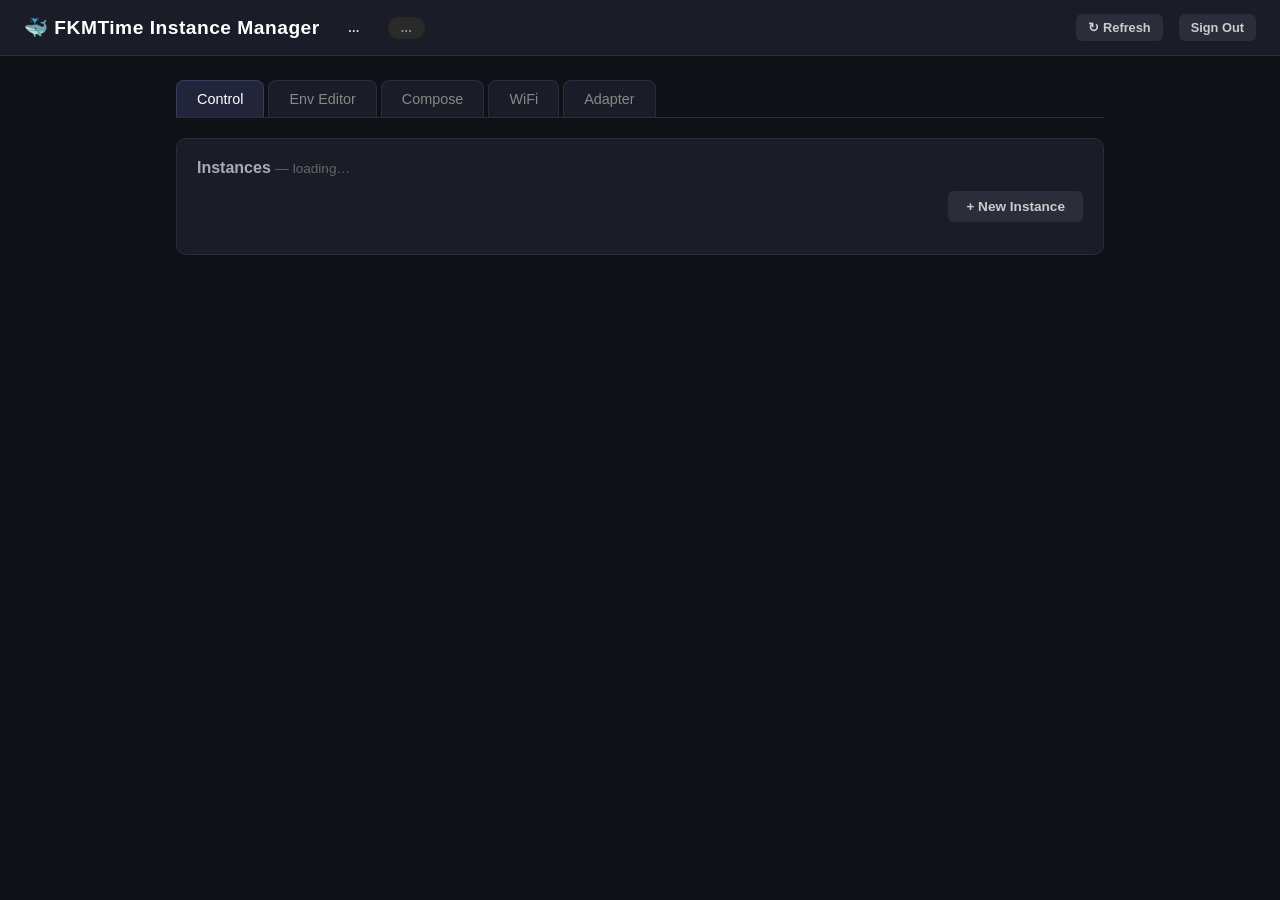
==== fim/web/templates/index.html @ 0503ce49 "chore: split fim into modules" ====
<!DOCTYPE html>
<html lang="en">
<head>
<meta charset="UTF-8">
<meta name="viewport" content="width=device-width,initial-scale=1">
<title>FKMTime Instance Manager</title>
<style>
  *{box-sizing:border-box;margin:0;padding:0}
  body{font-family:'Segoe UI',sans-serif;background:#0f1117;color:#e0e0e0;min-height:100vh}
  header{background:#1a1d27;border-bottom:1px solid #2a2d3a;padding:14px 24px;display:flex;align-items:center;gap:16px;flex-wrap:wrap}
  header h1{font-size:1.2rem;font-weight:600;letter-spacing:.5px;color:#fff}
  .badge{padding:4px 12px;border-radius:20px;font-size:.75rem;font-weight:700;letter-spacing:.5px;transition:all .3s ease}
  .badge-fkmtest{background:#1a3a5c;color:#60aaff}
  .badge-prod{background:#3a1a1a;color:#ff6060}
  .badge-ok{background:#1a3a1a;color:#60ff90}
  .badge-down{background:#2a2a2a;color:#999}
  main{max-width:960px;margin:0 auto;padding:24px 16px}
  .tabs{display:flex;gap:4px;margin-bottom:20px;border-bottom:1px solid #2a2d3a}
  .tab{padding:10px 20px;cursor:pointer;border-radius:8px 8px 0 0;font-size:.9rem;background:#1a1d27;color:#888;border:1px solid #2a2d3a;border-bottom:none;transition:all .2s}
  .tab.active{background:#22253a;color:#fff;border-color:#3a3d5a}
  .tab:hover:not(.active):not(.tab-disabled){color:#ccc}
  .tab.tab-disabled{color:#555;cursor:not-allowed;opacity:.5}
  .panel{display:none;animation:fadeIn .25s ease}.panel.active{display:block}
  @keyframes fadeIn{from{opacity:0;transform:translateY(4px)}to{opacity:1;transform:translateY(0)}}
  .card{background:#1a1d27;border:1px solid #2a2d3a;border-radius:10px;padding:20px;margin-bottom:16px}
  .card h2{font-size:1rem;font-weight:600;margin-bottom:14px;color:#aab}
  .row{display:flex;gap:10px;flex-wrap:wrap;align-items:center;margin-bottom:10px}
  button{padding:8px 18px;border:none;border-radius:6px;cursor:pointer;font-size:.85rem;font-weight:600;transition:all .2s}
  .btn-primary{background:#2a5caa;color:#fff}.btn-primary:hover{background:#3a6cba}
  .btn-danger{background:#aa2a2a;color:#fff}.btn-danger:hover{background:#ba3a3a}
  .btn-success{background:#2a7a2a;color:#fff}.btn-success:hover{background:#3a8a3a}
  .btn-warn{background:#8a6a00;color:#fff}.btn-warn:hover{background:#aa8000}
  .btn-neutral{background:#2a2d3a;color:#ccc}.btn-neutral:hover{background:#3a3d4a}
  button:disabled{opacity:.4;cursor:not-allowed}
  button .spinner{display:inline-block;width:12px;height:12px;border:2px solid transparent;border-top-color:currentColor;border-radius:50%;animation:spin .6s linear infinite;margin-right:6px;vertical-align:middle}
  @keyframes spin{to{transform:rotate(360deg)}}
  textarea{width:100%;background:#0f1117;color:#d0e0d0;border:1px solid #2a2d3a;border-radius:6px;padding:10px;font-family:'Courier New',monospace;font-size:.82rem;resize:vertical;line-height:1.5}
  .status-box{background:#0f1117;border:1px solid #2a2d3a;border-radius:6px;padding:12px;font-family:'Courier New',monospace;font-size:.8rem;white-space:pre-wrap;max-height:180px;overflow-y:auto;color:#90c090;transition:color .3s ease}
  .status-box.err{color:#c09090}
  input[type=text],input[type=password],select{background:#0f1117;color:#e0e0e0;border:1px solid #2a2d3a;border-radius:6px;padding:8px 10px;font-size:.85rem;width:100%}
  label{font-size:.85rem;color:#888;margin-bottom:4px;display:block}
  .field{margin-bottom:12px}
  .split{display:grid;grid-template-columns:1fr 1fr;gap:16px}
  @media(max-width:600px){.split{grid-template-columns:1fr}}
  .instance-list{display:flex;flex-direction:column;gap:6px}
  .instance-row{display:flex;align-items:center;gap:12px;padding:10px 14px;background:#1a1d27;border:1px solid #2a2d3a;border-radius:8px;border-left:4px solid #333;transition:border-color .3s ease}
  .instance-row.animate-in{animation:rowIn .3s ease both}
  @keyframes rowIn{from{opacity:0;transform:translateX(-6px)}to{opacity:1;transform:translateX(0)}}
  .instance-row.selected{border-left-color:#60aaff}
  .instance-row.selected.prod{border-left-color:#ff6060}
  .instance-row .inst-name{font-weight:600;font-size:.9rem;min-width:80px}
  .instance-row .inst-actions{display:flex;gap:6px;margin-left:auto;flex-wrap:wrap}
  .instance-row .inst-actions button{padding:6px 12px;font-size:.78rem;white-space:nowrap}
  .section-title{font-size:.75rem;font-weight:700;text-transform:uppercase;letter-spacing:1px;color:#555;margin-bottom:10px}
  .progress-modal-overlay{display:none;position:fixed;inset:0;background:#000b;z-index:150;align-items:center;justify-content:center;opacity:0;transition:opacity .2s ease}
  .progress-modal-overlay.show{display:flex;opacity:1}
  .progress-modal{background:#1a1d27;border:1px solid #2a2d3a;border-radius:12px;padding:28px;max-width:480px;width:90%;box-shadow:0 8px 40px #0009;transform:scale(.95);transition:transform .2s ease}
  .progress-modal-overlay.show .progress-modal{transform:scale(1)}
  .progress-modal h3{font-size:1rem;font-weight:600;color:#fff;margin-bottom:16px}
  .progress-stages{display:flex;flex-direction:column;gap:8px;margin-bottom:10px}
  .stage-row{display:flex;align-items:center;gap:10px;font-size:.85rem}
  .stage-icon{width:22px;height:22px;border-radius:50%;display:flex;align-items:center;justify-content:center;font-size:.75rem;flex-shrink:0;transition:all .3s;font-weight:700}
  .stage-icon.pending{background:#2a2d3a;color:#555}
  .stage-icon.running{background:#1a3a5c;color:#60aaff;animation:pulse 1s ease-in-out infinite}
  .stage-icon.done{background:#1a3a1a;color:#60ff90}
  .stage-icon.error{background:#3a1a1a;color:#ff6060}
  .stage-label{color:#ccc}
  .stage-label.running{color:#60aaff;font-weight:600}
  .stage-label.done{color:#777}
  .stage-label.error{color:#ff6060;font-weight:600}
  .progress-track{height:5px;background:#2a2d3a;border-radius:3px;overflow:hidden;margin-bottom:12px}
  .progress-fill{height:100%;background:linear-gradient(90deg,#2a5caa,#60aaff);border-radius:3px;transition:width .5s ease;width:0%}
  @keyframes pulse{0%,100%{box-shadow:0 0 0 0 #2a5caa88}50%{box-shadow:0 0 0 6px #2a5caa00}}
  .output-panel{position:fixed;bottom:0;left:0;right:0;z-index:50;background:#131620;border-top:1px solid #2a2d3a;transition:transform .3s ease;transform:translateY(100%)}
  .output-panel.show{transform:translateY(0)}
  .output-panel-header{display:flex;align-items:center;padding:8px 16px;cursor:pointer;gap:10px;user-select:none}
  .output-panel-header span{font-size:.8rem;font-weight:600;color:#888}
  .output-panel-header .chevron{transition:transform .2s;color:#666}
  .output-panel-header .chevron.up{transform:rotate(180deg)}
  .output-panel-body{max-height:220px;overflow-y:auto;padding:0 16px 12px;font-family:'Courier New',monospace;font-size:.78rem;white-space:pre;color:#b0c0a0;transition:max-height .3s ease}
  .output-panel-body.collapsed{max-height:0;padding-bottom:0;overflow:hidden}
  .modal-overlay{display:none;position:fixed;inset:0;background:#000b;z-index:100;align-items:center;justify-content:center;opacity:0;transition:opacity .2s ease}
  .modal-overlay.show{display:flex;opacity:1}
  .modal{background:#1a1d27;border:1px solid #3a2020;border-radius:12px;padding:28px;max-width:420px;width:90%;box-shadow:0 8px 40px #0009;transform:scale(.95);transition:transform .2s ease}
  .modal-overlay.show .modal{transform:scale(1)}
  .modal h3{font-size:1rem;color:#ff9090;margin-bottom:10px}
  .modal p{font-size:.85rem;color:#aaa;margin-bottom:18px;line-height:1.6}
  .modal .row{margin-bottom:0}
  .modal-input-wrap{margin-bottom:16px}
  .modal-input-wrap input,.modal-input-wrap select{border-color:#3a2020;width:100%;background:#0f1117;color:#e0e0e0;border:1px solid #2a2d3a;border-radius:6px;padding:9px 11px}
  .redirect-banner{display:none;position:fixed;top:0;left:0;right:0;z-index:200;
    background:#2a5caa;color:#fff;text-align:center;padding:12px;font-size:.9rem;font-weight:600}
  .toast-container{position:fixed;top:16px;right:16px;z-index:300;display:flex;flex-direction:column;gap:8px;pointer-events:none}
  .toast{pointer-events:auto;padding:10px 18px;border-radius:8px;font-size:.85rem;font-weight:600;color:#fff;box-shadow:0 4px 20px #0006;animation:toastIn .3s ease forwards,toastOut .3s ease forwards;animation-delay:0s,3s;opacity:0}
  .toast-success{background:#1a5a2a}
  .toast-error{background:#7a2020}
  .toast-info{background:#1a3a6a}
  @keyframes toastIn{from{opacity:0;transform:translateX(20px)}to{opacity:1;transform:translateX(0)}}
  @keyframes toastOut{from{opacity:1;transform:translateX(0)}to{opacity:0;transform:translateX(20px)}}
  .logs-modal-overlay{display:none;position:fixed;inset:0;background:#000d;z-index:200;flex-direction:column;opacity:0;transition:opacity .2s ease}
  .logs-modal-overlay.show{display:flex;opacity:1}
  .logs-modal-header{display:flex;align-items:center;padding:14px 20px;background:#1a1d27;border-bottom:1px solid #2a2d3a;gap:12px}
  .logs-modal-header h3{font-size:1rem;font-weight:600;color:#fff;flex:1;margin:0}
  .logs-modal-body{flex:1;overflow-y:auto;padding:12px 16px;font-family:'Courier New',monospace;font-size:.78rem;white-space:pre-wrap;word-break:break-word;color:#b0c0a0;background:#0a0c10;line-height:1.6}
</style>
</head>
<body>
<div class="redirect-banner" id="redirect-banner">
  Redirecting to port 8181…
</div>
<div class="toast-container" id="toast-container"></div>
<header>
  <h1>🐳 FKMTime Instance Manager</h1>
  <span id="hdr-selected" class="badge">…</span>
  <span id="hdr-status" class="badge badge-down">…</span>
  <span style="flex:1"></span>
  <button class="btn-neutral" style="padding:6px 12px;font-size:.8rem" onclick="refreshAll()">↻ Refresh</button>
  <button class="btn-neutral" style="padding:6px 12px;font-size:.8rem" onclick="logout()">Sign Out</button>
</header>

<!-- Volumes modal (selected only) -->
<div id="modal-overlay" class="modal-overlay">
  <div class="modal">
    <h3>⚠ Delete All Volume Data?</h3>
    <p>This will run <code>docker compose down --volumes</code> on the selected instance, permanently destroying all container volumes.<br><br>Type <strong style="color:#ff9090">DELETE</strong> to confirm.</p>
    <div class="modal-input-wrap">
      <input type="text" id="modal-confirm-input" placeholder="Type DELETE here…" oninput="checkModalInput()">
    </div>
    <div class="row">
      <button class="btn-danger" id="modal-ok-btn" onclick="confirmDownVolumes()" disabled>Delete Everything</button>
      <button class="btn-neutral" onclick="closeModal()">Cancel</button>
    </div>
  </div>
</div>

<!-- Create modal -->
<div id="create-modal-overlay" class="modal-overlay">
  <div class="modal">
    <h3>➕ Create New Instance</h3>
    <div class="modal-input-wrap">
      <label>Template</label>
      <select id="create-template">
      </select>
    </div>
    <div class="modal-input-wrap">
      <label>Instance Name</label>
      <input type="text" id="create-name" placeholder="e.g. dev-v2, staging" oninput="checkCreateReady()">
    </div>
    <div class="row">
      <button class="btn-success" id="create-ok-btn" onclick="confirmCreate()" disabled>Create Instance</button>
      <button class="btn-neutral" onclick="closeCreateModal()">Cancel</button>
    </div>
  </div>
</div>

<!-- Delete modal -->
<div id="delete-modal-overlay" class="modal-overlay">
  <div class="modal">
    <h3>🗑 Delete Instance <span id="delete-instance-name" style="color:#ff6060"></span></h3>
    <p>This will run <code>docker compose down --volumes</code> and then permanently remove the entire instance folder.<br><br>Type <strong style="color:#ff9090">DELETE</strong> to confirm.</p>
    <div class="modal-input-wrap">
      <input type="text" id="delete-confirm-input" placeholder="Type DELETE here…" oninput="checkDeleteInput()">
    </div>
    <div class="row">
      <button class="btn-danger" id="delete-ok-btn" onclick="confirmDeleteInstance()" disabled>Delete Instance</button>
      <button class="btn-neutral" onclick="closeDeleteModal()">Cancel</button>
    </div>
  </div>
</div>

<!-- Pull modal -->
<div id="pull-modal-overlay" class="modal-overlay">
  <div class="modal">
    <h3 style="color:#60aaff">⬇ Pull Images</h3>
    <p>Do you want to start containers (<code>docker compose up -d</code>) after pulling?</p>
    <div class="row">
      <button class="btn-success" onclick="confirmPull(true)">Pull &amp; Start</button>
      <button class="btn-neutral" onclick="confirmPull(false)">Pull Only</button>
      <button class="btn-neutral" onclick="closePullModal()">Cancel</button>
    </div>
  </div>
</div>

<!-- Compose save confirm modal -->
<div id="compose-save-modal-overlay" class="modal-overlay">
  <div class="modal">
    <h3 style="color:#ffaa60">📝 Save docker-compose.yml?</h3>
    <p>This will overwrite the current <code>docker-compose.yml</code>.<br><br>If the instance is running, it will be stopped and restarted to apply the changes.</p>
    <div class="row">
      <button class="btn-success" onclick="confirmComposeSave()">Save &amp; Apply</button>
      <button class="btn-neutral" onclick="closeComposeSaveModal()">Cancel</button>
    </div>
  </div>
</div>

<!-- Backup confirm modal -->
<div id="backup-modal-overlay" class="modal-overlay">
  <div class="modal">
    <h3 style="color:#60aaff">📦 Backup Instance <span id="backup-instance-name" style="color:#60aaff"></span></h3>
    <p>This will create a <code>.tar.gz</code> archive of the entire instance directory and download it.<br><br>If the instance is running, it will be <strong>stopped</strong> during the backup and then <strong>restarted</strong> automatically.</p>
    <div class="row">
      <button class="btn-primary" onclick="confirmBackup()">Backup &amp; Download</button>
      <button class="btn-neutral" onclick="closeBackupModal()">Cancel</button>
    </div>
  </div>
</div>

<!-- Progress modal overlay -->
<div id="progress-modal-overlay" class="progress-modal-overlay">
  <div class="progress-modal">
    <h3 id="progress-modal-title">⏳ Action in progress…</h3>
    <div class="progress-track"><div class="progress-fill" id="progress-fill"></div></div>
    <div class="progress-stages" id="progress-stages"></div>
  </div>
</div>

<!-- Logs modal (full-screen) -->
<div id="logs-modal-overlay" class="logs-modal-overlay">
  <div class="logs-modal-header">
    <h3>📋 Logs — <span id="logs-instance-name">…</span></h3>
    <button class="btn-neutral" style="padding:6px 14px;font-size:.82rem" onclick="closeLogsModal()">✕ Close</button>
  </div>
  <div class="logs-modal-body" id="logs-body"></div>
</div>

<main>
  <div class="tabs">
    <div class="tab active" onclick="switchTab('control')">Control</div>
    <div class="tab" onclick="switchTab('env')">Env Editor</div>
    <div class="tab" onclick="switchTab('compose')">Compose</div>
    <div class="tab" id="tab-wifi-btn" onclick="switchTab('wifi')">WiFi</div>
    <div class="tab" id="tab-adapter-btn" onclick="switchTab('adapter')">Adapter</div>
  </div>
  <div class="panel active" id="tab-control">
    <div class="card">
      <h2>Instances <span id="action-selected" style="color:#666;font-weight:400;font-size:.85rem">— loading…</span></h2>
      <div class="row" style="justify-content:flex-end;margin-bottom:12px">
        <button class="btn-neutral" onclick="showCreateModal()">+ New Instance</button>
      </div>
      <div id="instances-container" class="instance-list"></div>
    </div>
  </div>
  <div class="panel" id="tab-env">
    <div class="card">
      <h2>Env Editor — <span id="env-instance-label" style="color:#888">…</span></h2>
      <div class="section-title">Template (.env.template)</div>
      <textarea id="env-template" rows="12" readonly style="opacity:.7;margin-bottom:14px"></textarea>
      <div class="section-title">Current .env</div>
      <textarea id="env-content" rows="14" placeholder="# .env is empty or missing"></textarea>
      <div class="row" style="margin-top:10px">
        <button class="btn-success" onclick="saveEnv()">💾 Save .env</button>
        <button class="btn-neutral" onclick="loadEnv()">↻ Reload</button>
        <span id="env-save-msg" style="font-size:.82rem"></span>
      </div>
    </div>
  </div>
  <div class="panel" id="tab-compose">
    <div class="card">
      <h2>Compose Editor — <span id="compose-instance-label" style="color:#888">…</span></h2>
      <div class="section-title">docker-compose.yml</div>
      <textarea id="compose-content" rows="20" placeholder="# docker-compose.yml is empty or missing"></textarea>
      <div class="row" style="margin-top:10px">
        <button class="btn-success" onclick="showComposeSaveModal()">💾 Save docker-compose.yml</button>
        <button class="btn-neutral" onclick="loadCompose()">↻ Reload</button>
        <span id="compose-save-msg" style="font-size:.82rem"></span>
      </div>
    </div>
  </div>
  <div class="panel" id="tab-wifi">
    <div class="card">
      <h2>WiFi Configuration</h2>
      <div class="section-title">Current IP Addresses</div>
      <div style="display:flex;gap:24px;flex-wrap:wrap;margin-bottom:18px;font-size:.88rem">
        <div><strong>LAN:</strong> <span id="ip-lan" style="color:#888">—</span></div>
        <div><strong>WAN:</strong> <span id="ip-wan" style="color:#888">—</span></div>
        <div><strong>WAN WiFi:</strong> <span id="ip-wan-wifi" style="color:#888">—</span></div>
      </div>
      <p style="font-size:.82rem;color:#666;margin-bottom:16px">Changes apply via <code>uci</code> and will restart the current compose (if running).</p>
      <div class="split">
        <div>
          <div class="section-title">Hotspot (AP) — radio1 / radio2</div>
          <div class="field"><label>SSID</label><input type="text" id="hs-ssid" placeholder="loading…"></div>
          <div class="field"><label>Password</label><input type="text" id="hs-psk" placeholder="loading…"></div>
        </div>
        <div>
          <div class="section-title">Uplink WiFi (STA) — radio0</div>
          <div class="field"><label>SSID</label><input type="text" id="sta-ssid" placeholder="loading…"></div>
          <div class="field"><label>Password</label><input type="text" id="sta-psk" placeholder="loading…"></div>
        </div>
      </div>
      <div class="row" style="margin-top:6px">
        <button class="btn-primary" onclick="applyWifi()">Apply WiFi Settings</button>
        <button class="btn-neutral" onclick="loadWifi()">↻ Reload Current</button>
        <span id="wifi-msg" style="font-size:.82rem"></span>
      </div>
    </div>
  </div>
  <div class="panel" id="tab-adapter">
    <div class="card">
      <h2>mdns-docker-adapter</h2>
      <p style="font-size:.82rem;color:#666;margin-bottom:16px">
        Provides Bluetooth and mDNS support for Docker containers on Apple Silicon.<br>
        The binary is downloaded automatically and restarted if it crashes.
        <a href="https://github.com/filipton/docker-adapter/releases/latest" target="_blank" style="color:#60aaff">GitHub ↗</a>
      </p>
      <div style="display:flex;align-items:center;gap:12px;margin-bottom:18px">
        <span id="adapter-status-badge" class="badge badge-down">DISABLED</span>
        <span id="adapter-pid" style="font-size:.78rem;color:#555"></span>
      </div>
      <div class="row">
        <button id="adapter-toggle-btn" class="btn-success" onclick="toggleAdapter()">Enable</button>
      </div>
      <div id="adapter-download-row" style="display:none;margin-top:14px;font-size:.82rem;color:#60aaff">
        ⬇ Downloading adapter binary…
      </div>
      <div id="adapter-error-row" style="display:none;margin-top:10px;font-size:.82rem;color:#ff7070"></div>
      <div id="adapter-log-wrap" style="margin-top:18px;display:none">
        <div class="section-title">Output</div>
        <div id="adapter-log" class="status-box" style="max-height:280px;min-height:60px"></div>
      </div>
    </div>
  </div>
</main>

<!-- Collapsible output panel -->
<div id="output-panel" class="output-panel">
  <div class="output-panel-header" onclick="toggleOutputPanel()">
    <span>📋 Command Output</span>
    <span class="chevron" id="output-chevron">▲</span>
    <span style="flex:1"></span>
    <button class="btn-neutral" style="padding:3px 10px;font-size:.72rem" onclick="event.stopPropagation();clearOutput()">Clear</button>
  </div>
  <div class="output-panel-body" id="output-body"></div>
</div>

<script>
const ON_PORT80         = (location.port === '' || location.port === '80');
const IS_OPENWRT        = __IS_OPENWRT__;
const IS_APPLE_SILICON  = __IS_APPLE_SILICON__;
const LS_TAB    = 'fkm_active_tab';
const LS_LOG    = 'fkm_action_log';
const LS_STATUS = 'fkm_last_status';
let currentSelected = null;
let selectedRunning  = false;
let _busy            = false;
let _pollTimer       = null;
let _busyButtons     = new Set();
let _firstRender     = true;

let _outputCollapsed = false;
const LOG_MAX_LINES = 4000;

// Strip ANSI/OSC sequences and apply \\r / \\b so in-place progress renders as plain text.
function renderTerminalOutput(raw) {
  if (!raw) return '';
  let s = raw.replace(/\x1b\][^\x07]*(?:\x07|\x1b\\)/g, '');
  s = s.replace(/\x1b\[[0-9;?]*[ -/]*[@-~]/g, '');
  s = s.replace(/\x1b[@-_]/g, '');
  const lines = [];
  let cur = '';
  for (let i = 0; i < s.length; i++) {
    const c = s[i];
    if (c === '\r') {
      if (s[i + 1] === '\n') {
        lines.push(cur);
        cur = '';
        i++;
      } else {
        cur = '';
      }
    } else if (c === '\n') {
      lines.push(cur);
      cur = '';
    } else if (c === '\b') {
      cur = cur.slice(0, -1);
    } else if (c !== '\x07') {
      cur += c;
    }
  }
  if (cur) lines.push(cur);
  return lines.join('\n');
}

function trimLogLines(text, maxLines) {
  if (!text) return '';
  const lines = text.split('\n');
  if (lines.length <= maxLines) return text;
  return lines.slice(lines.length - maxLines).join('\n');
}

function escapeHtml(s) {
  return s.replace(/&/g, '&amp;').replace(/</g, '&lt;').replace(/>/g, '&gt;');
}

const ANSI_FG = {
  30:'#9aa0a6', 31:'#ff6b6b', 32:'#69db69', 33:'#ffd43b', 34:'#74c0fc', 35:'#da77f2', 36:'#3bc9db', 37:'#e0e0e0',
  90:'#6b7280', 91:'#ff8787', 92:'#8ce99a', 93:'#ffe066', 94:'#91a7ff', 95:'#e599f7', 96:'#66d9e8', 97:'#ffffff',
};

function xterm256(n) {
  if (n < 16) {
    return ['#000','#cd3131','#0dbc79','#e5e510','#2472c8','#bc3fbc','#11a8cd','#e5e5e5',
            '#666','#f14c4c','#23d18b','#f5f543','#3b8eea','#d670d6','#29b8db','#e5e5e5'][n] || '#b0c0a0';
  }
  if (n >= 232) {
    const g = 8 + (n - 232) * 10;
    return 'rgb(' + g + ',' + g + ',' + g + ')';
  }
  n -= 16;
  const v = [0, 95, 135, 175, 215, 255];
  return 'rgb(' + v[(n / 36) | 0] + ',' + v[((n % 36) / 6) | 0] + ',' + v[n % 6] + ')';
}

/** Convert ANSI SGR sequences to HTML spans (for docker compose logs). */
function ansiToHtml(text) {
  if (!text) return '';
  if (text.indexOf('\x1b') === -1) return escapeHtml(text);

  const out = [];
  let i = 0;
  let fg = null;
  let bold = false;
  let buf = '';

  function styleAttr() {
    const parts = [];
    if (fg) parts.push('color:' + fg);
    if (bold) parts.push('font-weight:bold');
    return parts.join(';');
  }

  function flush() {
    if (!buf) return;
    const st = styleAttr();
    if (st) out.push('<span style="' + st + '">');
    out.push(escapeHtml(buf));
    if (st) out.push('</span>');
    buf = '';
  }

  function applySgr(params) {
    flush();
    const codes = params === '' ? [0] : params.split(';').map(function(x) { return x === '' ? 0 : parseInt(x, 10); });
    for (let j = 0; j < codes.length; j++) {
      const c = codes[j];
      if (c === 0) { fg = null; bold = false; }
      else if (c === 1) bold = true;
      else if (c === 22) bold = false;
      else if (c === 39) fg = null;
      else if (c >= 30 && c <= 37) fg = ANSI_FG[c];
      else if (c >= 90 && c <= 97) fg = ANSI_FG[c];
      else if (c === 38 && codes[j + 1] === 5 && j + 2 < codes.length) {
        fg = xterm256(codes[j + 2]); j += 2;
      } else if (c === 38 && codes[j + 1] === 2 && j + 4 < codes.length) {
        fg = 'rgb(' + codes[j + 2] + ',' + codes[j + 3] + ',' + codes[j + 4] + ')'; j += 4;
      }
    }
  }

  while (i < text.length) {
    const ch = text.charCodeAt(i);
    if (ch === 27 && text[i + 1] === '[') {
      let j = i + 2;
      let params = '';
      while (j < text.length && /[0-9;]/.test(text[j])) params += text[j++];
      const cmd = text[j++];
      if (cmd === 'm') applySgr(params);
      i = j;
    } else if (ch === 27 && text[i + 1] === ']') {
      flush();
      let j = i + 2;
      while (j < text.length && text.charCodeAt(j) !== 7) {
        if (text.charCodeAt(j) === 27 && text[j + 1] === '\\') { j += 2; break; }
        j++;
      }
      if (j < text.length && text.charCodeAt(j) === 7) j++;
      i = j;
    } else if (text[i] === '\r') {
      if (text[i + 1] === '\n') { flush(); out.push('\n'); i += 2; }
      else i++;
    } else {
      buf += text[i++];
    }
  }
  flush();
  return out.join('');
}

// ── Output panel helpers ───────────────────────────────────────────────
function toggleOutputPanel() {
  _outputCollapsed = !_outputCollapsed;
  document.getElementById('output-body').classList.toggle('collapsed', _outputCollapsed);
  document.getElementById('output-chevron').classList.toggle('up', !_outputCollapsed);
}
function showOutput(raw) {
  const panel = document.getElementById('output-panel');
  const body = document.getElementById('output-body');
  // Server already emulates the terminal; re-parse only if ANSI slipped through.
  const text = (raw && raw.includes('\x1b')) ? renderTerminalOutput(raw) : (raw || '');
  body.textContent = trimLogLines(text, LOG_MAX_LINES);
  panel.classList.add('show');
  _outputCollapsed = false;
  document.getElementById('output-body').classList.remove('collapsed');
  document.getElementById('output-chevron').classList.add('up');
  body.scrollTop = body.scrollHeight;
  lsSet(LS_LOG, raw);
}
function clearOutput() {
  document.getElementById('output-panel').classList.remove('show');
  document.getElementById('output-body').textContent = '';
  lsSet(LS_LOG, '');
  _lastProgressLogLen = 0;
}

document.addEventListener('click', function(e) {
  if (_busy) return;
  if (e.target.closest('#output-panel')) return;
  if (!_outputCollapsed && document.getElementById('output-panel').classList.contains('show')) {
    _outputCollapsed = true;
    document.getElementById('output-body').classList.add('collapsed');
    document.getElementById('output-chevron').classList.remove('up');
  }
});

// ── localStorage helpers ───────────────────────────────────────────────
function lsSet(k,v){ try{ localStorage.setItem(k,JSON.stringify(v)); }catch(e){} }
function lsGet(k,d){ try{ const v=localStorage.getItem(k); return v!==null?JSON.parse(v):d; }catch(e){ return d; } }

// ── Toast notifications ────────────────────────────────────────────────
function showToast(msg, type='info') {
  const c = document.getElementById('toast-container');
  const t = document.createElement('div');
  t.className = 'toast toast-' + type;
  t.textContent = msg;
  c.appendChild(t);
  setTimeout(() => { if(t.parentNode) t.remove(); }, 3300);
}

// ── Tab switching with persistence ─────────────────────────────────────
function switchTab(name) {
  if (name === 'wifi' && !IS_OPENWRT) {
    showToast('WiFi management is only available on OpenWrt', 'error');
    return;
  }
  if (name === 'adapter' && !IS_APPLE_SILICON) {
    showToast('Adapter is only available on Apple Silicon Mac', 'error');
    return;
  }
  if (name !== 'adapter') stopAdapterPolling();
  ['control','env','compose','wifi','adapter'].forEach((n,i) => {
    document.querySelectorAll('.tab')[i].classList.toggle('active', n===name);
    const panel = document.querySelectorAll('.panel')[i];
    panel.classList.toggle('active', n===name);
  });
  lsSet(LS_TAB, name);
  if (name==='env')     loadEnv();
  if (name==='compose') loadCompose();
  if (name==='wifi')    loadWifi();
  if (name==='adapter') { loadAdapter(); startAdapterPolling(); }
}

async function api(path, body=null) {
  const opts = body
    ? {method:'POST',headers:{'Content-Type':'application/json'},body:JSON.stringify(body)}
    : {};
  const r = await fetch(path, opts);
  if (r.status === 401) { window.location.href = '/'; return null; }
  return r.json();
}

async function logout() {
  await api('/api/logout', {});
  window.location.href = '/';
}

function applyStatusData(data) {
  currentSelected = data.selected;
  selectedRunning  = data.instances[data.selected] ? data.instances[data.selected].running : false;

  const hdrSel = document.getElementById('hdr-selected');
  hdrSel.textContent = (data.selected || 'NONE').toUpperCase();
  hdrSel.className   = 'badge badge-'+(data.selected || 'fkmtest');

  const hdrSt = document.getElementById('hdr-status');
  hdrSt.textContent = selectedRunning ? 'RUNNING' : 'STOPPED';
  hdrSt.className   = 'badge '+(selectedRunning ? 'badge-ok' : 'badge-down');

  document.getElementById('action-selected').textContent = currentSelected ? `— selected: ${currentSelected}` : '— no instances';

  renderInstances(data.instances, currentSelected);
}

async function refreshAll() {
  try {
    const data = await api('/api/status');
    if (!data) return;
    lsSet(LS_STATUS, data);
    applyStatusData(data);
  } catch(e) {}
}

function renderInstances(instances, selected) {
  const container = document.getElementById('instances-container');
  let html = '';
  let idx = 0;
  const animCls = _firstRender ? ' animate-in' : '';
  for (const [name, info] of Object.entries(instances || {})) {
    const isSel = name === selected;
    let btns = '';
    if (isSel) {
      btns += info.running
        ? `<button class="btn-danger" data-action="stop-${name}" onclick="doAction('stop','${name}',this)">⏹ Stop</button>`
        : `<button class="btn-success" data-action="start-${name}" onclick="doAction('start','${name}',this)">▶ Start</button>`;
    } else {
      btns += `<button class="btn-primary" data-action="activate-${name}" onclick="startSwitchTo('${name}',this)">⇄ Activate</button>`;
    }
    btns += `<button class="btn-neutral" data-action="pull-${name}" onclick="showPullModal('${name}')">⬇ Pull</button>`;
    if (isSel) {
      btns += `<button class="btn-warn" title="Clear Data (docker compose down --volumes)" onclick="openModal()">🧹 Clear</button>`;
    }
    btns += `<button class="btn-neutral" onclick="showBackupModal('${name}')" title="Backup & Download">📦</button>`;
    if (info.running) btns += `<button class="btn-neutral" onclick="openLogsModal('${name}')" title="View Logs">📋</button>`;
    btns += `<button class="btn-danger" onclick="showDeleteModal('${name}')">🗑</button>`;

    html += `
<div class="instance-row${isSel ? ' selected' : ''}${isSel && name === 'prod' ? ' prod' : ''}${animCls}" style="${_firstRender ? 'animation-delay:'+Math.min(idx*40,200)+'ms' : ''}">
  <span class="inst-name" style="color:${name === 'prod' ? '#ff6060' : '#60aaff'}">${name}</span>
  <span class="badge ${info.running ? 'badge-ok' : 'badge-down'}">${info.running ? 'UP' : 'DOWN'}${isSel ? ' ★' : ''}</span>
  <div class="inst-actions">${btns}</div>
</div>`;
    idx++;
  }
  container.innerHTML = html;
  _firstRender = false;
}

function setBtnLoading(btn, loading) {
  if (!btn) return;
  if (loading) {
    btn.disabled = true;
    btn._origHTML = btn.innerHTML;
    btn.innerHTML = '<span class="spinner"></span>' + btn.innerText.replace(/[^\w\s]/g,'').trim();
    _busyButtons.add(btn.dataset.action);
  } else {
    btn.disabled = false;
    if (btn._origHTML) btn.innerHTML = btn._origHTML;
    _busyButtons.delete(btn.dataset.action);
  }
}

function startProgressPolling() {
  _busy = true;
  _lastProgressLogLen = 0;
  if (_pollTimer) clearInterval(_pollTimer);
  document.getElementById('progress-modal-overlay').classList.add('show');
  document.getElementById('progress-stages').innerHTML = '';
  document.getElementById('progress-fill').style.width = '0%';
  _pollTimer = setInterval(pollProgress, 600);
}

async function doAction(action, target=null, triggerBtn=null) {
  if (_busy) return;
  setBtnLoading(triggerBtn, true);
  if (action === 'start' && ON_PORT80) {
    document.getElementById('redirect-banner').style.display = 'block';
    setTimeout(() => {
      window.location.href = 'http://' + location.hostname + ':8181/';
    }, 2200);
  }
  const body = target ? {action, instance: target} : {action};
  const data = await api('/api/action', body);
  setBtnLoading(triggerBtn, false);
  if (!data || !data.ok) {
    showToast(data?.error || 'Action failed', 'error');
    return;
  }
  startProgressPolling();
}

// Switch / Activate
async function startSwitchTo(name, triggerBtn=null) {
  if (_busy) return;
  setBtnLoading(triggerBtn, true);
  if (ON_PORT80) {
    document.getElementById('redirect-banner').style.display = 'block';
    setTimeout(() => {
      window.location.href = 'http://' + location.hostname + ':8181/';
    }, 2800);
  }
  await api('/api/switch_to', {target: name});
  setBtnLoading(triggerBtn, false);
  startProgressPolling();
}

function renderProgress(data) {
  const container = document.getElementById('progress-stages');
  container.innerHTML = '';
  let doneCount = 0;
  const icons = {pending:'○', running:'◉', done:'✓', error:'✕'};
  data.stages.forEach(s => {
    if (s.status==='done') doneCount++;
    container.innerHTML += '<div class="stage-row">' +
      '<div class="stage-icon '+s.status+'">'+icons[s.status]+'</div>' +
      '<span class="stage-label '+s.status+'">'+s.label+'</span></div>';
  });
  const pct = data.stages.length ? Math.round(doneCount/data.stages.length*100) : 0;
  document.getElementById('progress-fill').style.width = pct+'%';
}

let _lastProgressLogLen = 0;

async function pollProgress() {
  let data;
  try { data = await api('/api/progress'); } catch(e) { return; }
  if (!data) return;
  renderProgress(data);
  // Live-update output panel while action is running (skip if log unchanged)
  if (data.log && data.log.length !== _lastProgressLogLen) {
    _lastProgressLogLen = data.log.length;
    showOutput(data.log);
  }
  if (data.done) {
    _lastProgressLogLen = 0;
    clearInterval(_pollTimer);
    _pollTimer = null;
    _busy = false;
    setTimeout(() => {
      document.getElementById('progress-modal-overlay').classList.remove('show');
    }, 1200);
    showToast(data.ok ? 'Action completed successfully' : 'Action failed', data.ok ? 'success' : 'error');
    await refreshAll();
  }
}

async function maybeRestoreProgress() {
  const data = await api('/api/progress');
  if (!data || data.done) return;
  _busy = true;
  document.getElementById('progress-modal-overlay').classList.add('show');
  renderProgress(data);
  _pollTimer = setInterval(pollProgress, 600);
}

// Env
async function loadEnv() {
  const data = await api('/api/env');
  if (!data) return;
  document.getElementById('env-template').value = data.template;
  document.getElementById('env-content').value  = data.content;
  document.getElementById('env-instance-label').textContent = data.selected || 'none';
  document.getElementById('env-save-msg').textContent = '';
}

async function saveEnv() {
  const content = document.getElementById('env-content').value;
  const data    = await api('/api/env/save', {content});
  if (!data) return;
  const msg     = document.getElementById('env-save-msg');
  msg.textContent = data.ok ? '✓ Saved' : ('✗ '+data.error);
  msg.style.color = data.ok ? '#60ff90' : '#ff6060';
  if (data.ok && data.restarting) {
    showToast('Saved — restarting compose to apply changes…', 'info');
    startProgressPolling();
  } else {
    showToast(data.ok ? 'Environment saved' : 'Failed to save .env', data.ok ? 'success' : 'error');
  }
}

// Compose
async function loadCompose() {
  const data = await api('/api/compose');
  if (!data) return;
  document.getElementById('compose-content').value = data.content || '';
  document.getElementById('compose-instance-label').textContent = data.selected || 'none';
  document.getElementById('compose-save-msg').textContent = '';
}

function showComposeSaveModal() {
  document.getElementById('compose-save-modal-overlay').classList.add('show');
}
function closeComposeSaveModal() {
  document.getElementById('compose-save-modal-overlay').classList.remove('show');
}

async function confirmComposeSave() {
  closeComposeSaveModal();
  const content = document.getElementById('compose-content').value;
  const data = await api('/api/compose/save', {content});
  if (!data) return;
  const msg = document.getElementById('compose-save-msg');
  msg.textContent = data.ok ? '✓ Saved' : ('✗ ' + data.error);
  msg.style.color = data.ok ? '#60ff90' : '#ff6060';
  if (data.ok && data.restarting) {
    showToast('Saved — restarting compose to apply changes…', 'info');
    startProgressPolling();
  } else {
    showToast(data.ok ? 'Compose file saved' : 'Failed to save', data.ok ? 'success' : 'error');
  }
}

// WiFi
async function loadWifi() {
  const msg = document.getElementById('wifi-msg');
  msg.textContent = 'Loading...'; msg.style.color = '#888';
  const data = await api('/api/wifi/current');
  if (!data) return;
  document.getElementById('hs-ssid').value  = data.hs_ssid  || '';
  document.getElementById('hs-psk').value   = data.hs_psk   || '';
  document.getElementById('sta-ssid').value = data.sta_ssid || '';
  document.getElementById('sta-psk').value  = data.sta_psk  || '';
  document.getElementById('ip-lan').textContent     = data.lan_ip      || '—';
  document.getElementById('ip-wan').textContent     = data.wan_ip      || '—';
  document.getElementById('ip-wan-wifi').textContent = data.wan_wifi_ip || '—';
  if (data.ok) { msg.textContent = ''; }
  else { msg.textContent = '⚠ uci unavailable'; msg.style.color='#ffaa00'; }
}

async function applyWifi() {
  if (_busy) return;
  const msg = document.getElementById('wifi-msg');
  msg.textContent = '';
  const body = {
    hs_ssid: document.getElementById('hs-ssid').value,
    hs_psk:  document.getElementById('hs-psk').value,
    sta_ssid:document.getElementById('sta-ssid').value,
    sta_psk: document.getElementById('sta-psk').value,
  };
  const data = await api('/api/wifi', body);
  if (!data || !data.ok) {
    showToast(data?.error || 'WiFi apply failed', 'error');
    msg.textContent = '✗ ' + (data?.error || 'Error');
    msg.style.color = '#ff6060';
    return;
  }
  startProgressPolling();
}

// Modals
function openModal() {
  document.getElementById('modal-confirm-input').value = '';
  document.getElementById('modal-ok-btn').disabled = true;
  document.getElementById('modal-overlay').classList.add('show');
  setTimeout(() => document.getElementById('modal-confirm-input').focus(), 50);
}
function closeModal() { document.getElementById('modal-overlay').classList.remove('show'); }
function checkModalInput() {
  document.getElementById('modal-ok-btn').disabled =
    document.getElementById('modal-confirm-input').value !== 'DELETE';
}
async function confirmDownVolumes() { closeModal(); await doAction('down_volumes'); }

let _pullTarget = null;
function showPullModal(name) {
  _pullTarget = name;
  document.getElementById('pull-modal-overlay').classList.add('show');
}
function closePullModal() { document.getElementById('pull-modal-overlay').classList.remove('show'); }
async function confirmPull(withUp) {
  closePullModal();
  await doAction(withUp ? 'pull_up' : 'pull', _pullTarget);
}

async function showCreateModal() {
  document.getElementById('create-name').value = '';
  document.getElementById('create-ok-btn').disabled = true;
  const sel = document.getElementById('create-template');
  sel.innerHTML = '<option disabled selected>Loading…</option>';
  try {
    const data = await api('/api/templates');
    sel.innerHTML = '';
    if (data && data.templates && data.templates.length) {
      data.templates.forEach(t => {
        const opt = document.createElement('option');
        opt.value = t; opt.textContent = t;
        sel.appendChild(opt);
      });
    } else {
      sel.innerHTML = '<option disabled selected>No templates found</option>';
    }
  } catch(e) {
    sel.innerHTML = '<option disabled selected>Failed to load templates</option>';
  }
  document.getElementById('create-modal-overlay').classList.add('show');
}
function closeCreateModal() { document.getElementById('create-modal-overlay').classList.remove('show'); }
function checkCreateReady() {
  document.getElementById('create-ok-btn').disabled = !document.getElementById('create-name').value.trim();
}
function confirmCreate() {
  const name = document.getElementById('create-name').value.trim();
  const templ = document.getElementById('create-template').value;
  closeCreateModal();
  createNewInstance(name, templ);
}
async function createNewInstance(name, template) {
  const data = await api('/api/instance/create', {name, template});
  if (!data) return;
  if (data.ok) {
    showToast(`Instance "${name}" created`, 'success');
    await refreshAll();
  } else {
    showToast('Create failed: ' + (data.error || 'Unknown error'), 'error');
  }
}

function showDeleteModal(name) {
  document.getElementById('delete-instance-name').textContent = name;
  document.getElementById('delete-confirm-input').value = '';
  document.getElementById('delete-ok-btn').disabled = true;
  document.getElementById('delete-modal-overlay').classList.add('show');
}
function closeDeleteModal() { document.getElementById('delete-modal-overlay').classList.remove('show'); }
function checkDeleteInput() {
  document.getElementById('delete-ok-btn').disabled =
    document.getElementById('delete-confirm-input').value !== 'DELETE';
}
function confirmDeleteInstance() {
  const name = document.getElementById('delete-instance-name').textContent;
  closeDeleteModal();
  deleteInstance(name);
}
async function deleteInstance(name) {
  if (_busy) return;
  const data = await api('/api/instance/delete', {name});
  if (!data || !data.ok) {
    showToast('Delete failed: ' + (data?.error || 'Unknown error'), 'error');
    return;
  }
  startProgressPolling();
}

let _backupTarget = null;
function showBackupModal(name) {
  _backupTarget = name;
  document.getElementById('backup-instance-name').textContent = name;
  document.getElementById('backup-modal-overlay').classList.add('show');
}
function closeBackupModal() { document.getElementById('backup-modal-overlay').classList.remove('show'); }
async function confirmBackup() {
  closeBackupModal();
  if (_busy || !_backupTarget) return;
  const name = _backupTarget;
  const data = await api('/api/instance/backup', {name});
  if (!data || !data.ok) {
    showToast('Backup failed: ' + (data?.error || 'Unknown error'), 'error');
    return;
  }
  startProgressPolling();
  // Poll for completion and trigger download
  const dlPoll = setInterval(async () => {
    let pg;
    try { pg = await api('/api/progress'); } catch(e) { return; }
    if (!pg || !pg.done) return;
    clearInterval(dlPoll);
    if (pg.ok) {
      // Trigger download via hidden link
      const a = document.createElement('a');
      a.href = '/api/instance/backup/download?name=' + encodeURIComponent(name);
      a.download = name + '.tar.gz';
      document.body.appendChild(a);
      a.click();
      a.remove();
      showToast('Backup download started', 'success');
    }
  }, 800);
}

// Logs modal — batch DOM updates to avoid freezing on bursty SSE
let _logsEventSource = null;
let _logsPending = '';
let _logsDisplayed = '';
let _logsFlushScheduled = false;

function scheduleLogsFlush() {
  if (_logsFlushScheduled) return;
  _logsFlushScheduled = true;
  requestAnimationFrame(flushLogsToDom);
}

function flushLogsToDom() {
  _logsFlushScheduled = false;
  if (!_logsPending) return;
  const body = document.getElementById('logs-body');
  const stickToBottom = body.scrollHeight - body.clientHeight - body.scrollTop <= 48;
  _logsDisplayed += _logsPending;
  _logsPending = '';
  _logsDisplayed = trimLogLines(_logsDisplayed, LOG_MAX_LINES);
  body.innerHTML = ansiToHtml(_logsDisplayed);
  if (stickToBottom) body.scrollTop = body.scrollHeight;
}

function openLogsModal(name) {
  document.getElementById('logs-instance-name').textContent = name;
  const body = document.getElementById('logs-body');
  body.innerHTML = '';
  _logsPending = '';
  _logsDisplayed = '';
  document.getElementById('logs-modal-overlay').classList.add('show');
  if (_logsEventSource) { _logsEventSource.close(); _logsEventSource = null; }
  _logsEventSource = new EventSource('/api/logs?name=' + encodeURIComponent(name));
  _logsEventSource.onmessage = function(e) {
    _logsPending += e.data + '\n';
    scheduleLogsFlush();
  };
  _logsEventSource.onerror = function() {
    flushLogsToDom();
    _logsEventSource.close();
    _logsEventSource = null;
  };
}
function closeLogsModal() {
  document.getElementById('logs-modal-overlay').classList.remove('show');
  flushLogsToDom();
  _logsPending = '';
  _logsDisplayed = '';
  if (_logsEventSource) { _logsEventSource.close(); _logsEventSource = null; }
}

// ── Adapter tab JS ─────────────────────────────────────────────────────
let _adapterPollTimer = null;

async function loadAdapter() {
  const data = await api('/api/adapter');
  if (data) applyAdapterState(data);
}

function applyAdapterState(data) {
  const badge   = document.getElementById('adapter-status-badge');
  const btn     = document.getElementById('adapter-toggle-btn');
  const dlRow   = document.getElementById('adapter-download-row');
  const errRow  = document.getElementById('adapter-error-row');
  const logWrap = document.getElementById('adapter-log-wrap');
  const logEl   = document.getElementById('adapter-log');
  const pidEl   = document.getElementById('adapter-pid');

  if (data.downloading) {
    badge.textContent = 'DOWNLOADING';
    badge.className   = 'badge badge-fkmtest';
  } else if (data.running) {
    badge.textContent = 'RUNNING';
    badge.className   = 'badge badge-ok';
  } else if (data.enabled) {
    badge.textContent = 'STARTING';
    badge.className   = 'badge badge-fkmtest';
  } else {
    badge.textContent = 'DISABLED';
    badge.className   = 'badge badge-down';
  }

  btn.textContent = data.enabled ? 'Disable' : 'Enable';
  btn.className   = data.enabled ? 'btn-danger' : 'btn-success';

  dlRow.style.display  = data.downloading ? 'block' : 'none';
  errRow.style.display = data.error       ? 'block' : 'none';
  if (data.error) errRow.textContent = '✗ ' + data.error;

  pidEl.textContent = data.pid ? `PID: ${data.pid}` : '';

  if (data.log) {
    logWrap.style.display = 'block';
    logEl.textContent = data.log;
    logEl.scrollTop   = logEl.scrollHeight;
  } else if (!data.enabled) {
    logWrap.style.display = 'none';
  }
}

async function toggleAdapter() {
  const btn = document.getElementById('adapter-toggle-btn');
  btn.disabled = true;
  const cur = await api('/api/adapter');
  if (!cur) { btn.disabled = false; return; }
  const result = await api('/api/adapter/set', {enabled: !cur.enabled});
  btn.disabled = false;
  if (!result) return;
  applyAdapterState(result);
  if (result.enabled) startAdapterPolling();
  else stopAdapterPolling();
}

function startAdapterPolling() {
  if (_adapterPollTimer) return;
  _adapterPollTimer = setInterval(async () => {
    const data = await api('/api/adapter');
    if (data) applyAdapterState(data);
  }, 2000);
}

function stopAdapterPolling() {
  if (_adapterPollTimer) { clearInterval(_adapterPollTimer); _adapterPollTimer = null; }
}

// ── Boot: restore saved state then fetch live data ─────────────────────
(async () => {
  // Disable WiFi tab when not running on OpenWrt
  if (!IS_OPENWRT) {
    document.getElementById('tab-wifi-btn').classList.add('tab-disabled');
  }
  // Disable Adapter tab when not on Apple Silicon
  if (!IS_APPLE_SILICON) {
    document.getElementById('tab-adapter-btn').classList.add('tab-disabled');
  }

  // Restore saved tab (skip wifi on non-OpenWrt, adapter on non-Apple-Silicon, default to control)
  const savedTab = lsGet(LS_TAB, 'control');
  const canRestore = savedTab !== 'control'
    && (IS_OPENWRT        || savedTab !== 'wifi')
    && (IS_APPLE_SILICON  || savedTab !== 'adapter');
  if (canRestore) switchTab(savedTab);

  // Restore cached status instantly (prevents blank screen on reload)
  const cached = lsGet(LS_STATUS, null);
  if (cached && cached.instances) {
    applyStatusData(cached);
  }

  // Restore saved output panel
  const savedLog = lsGet(LS_LOG, '');
  if (savedLog) {
    showOutput(savedLog);
  }

  await maybeRestoreProgress();
  await refreshAll();
  setInterval(refreshAll, 10000);
})();
</script>
</body>
</html>
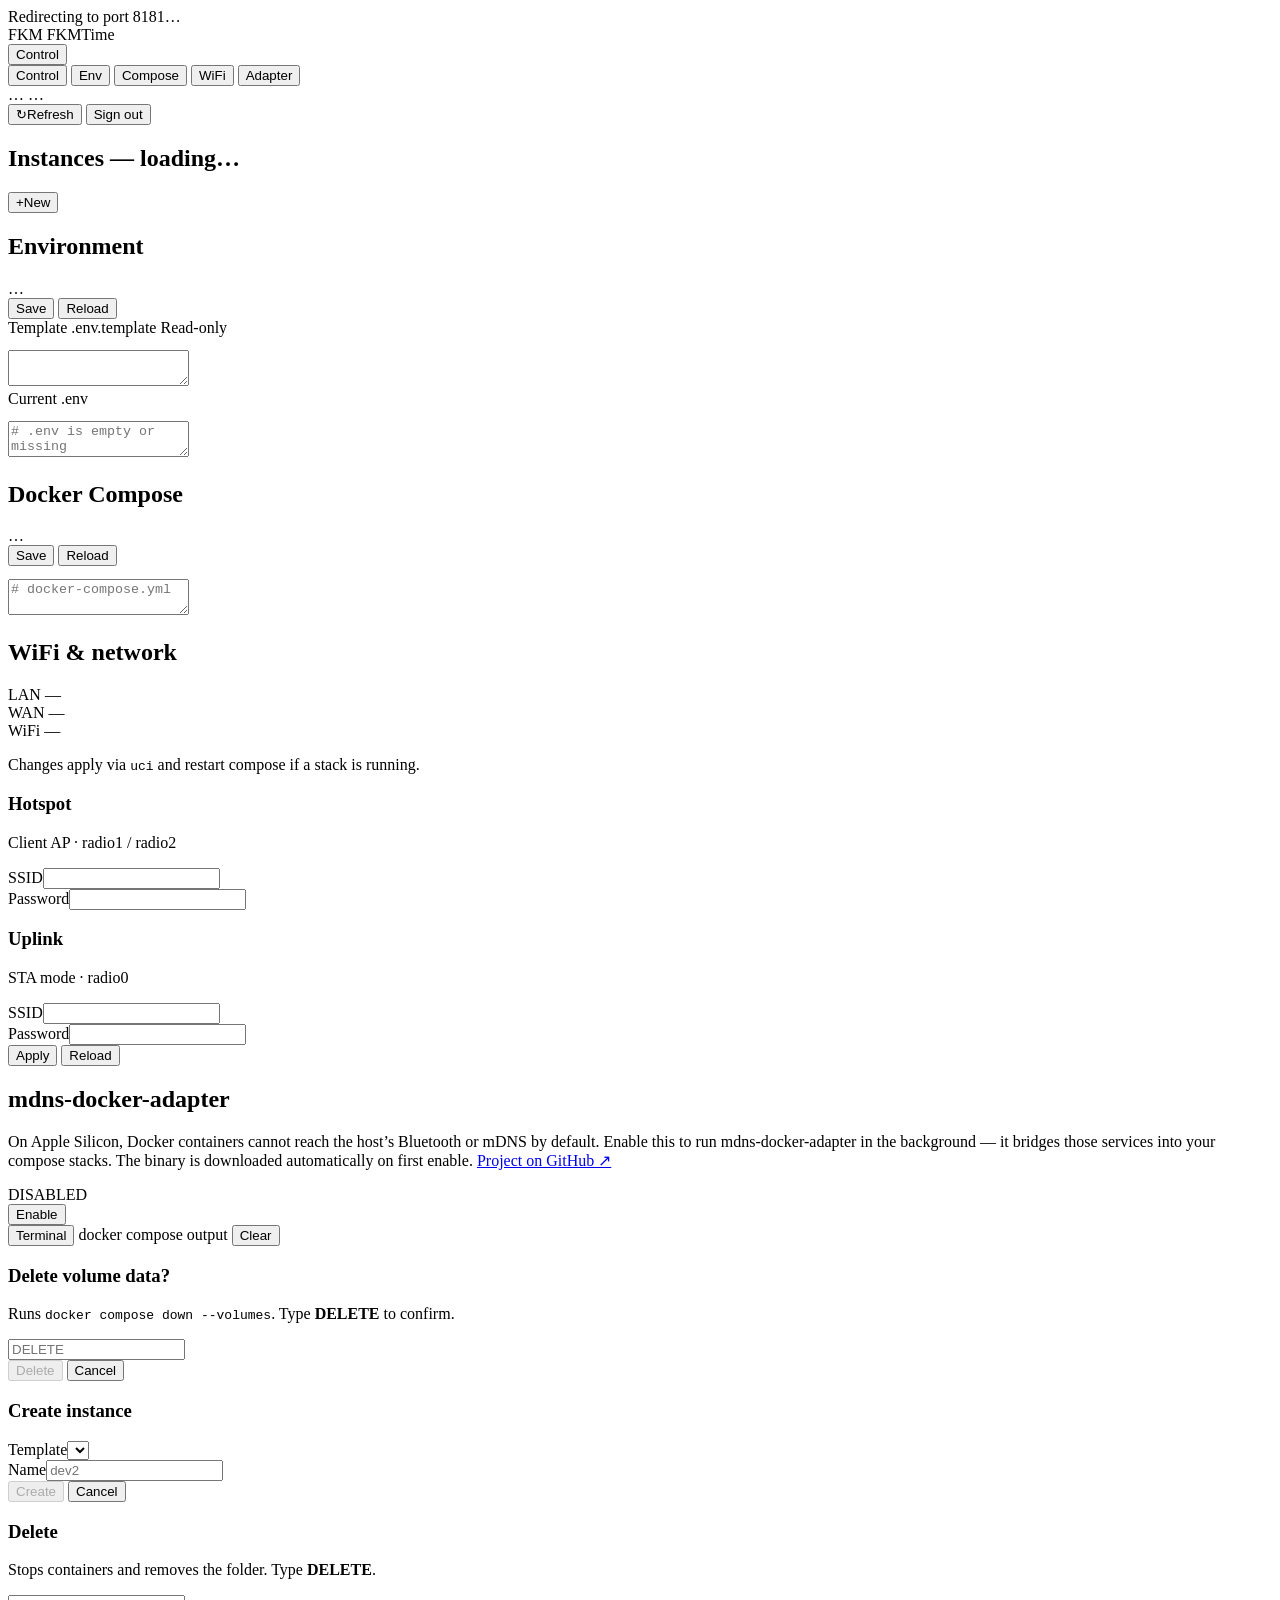
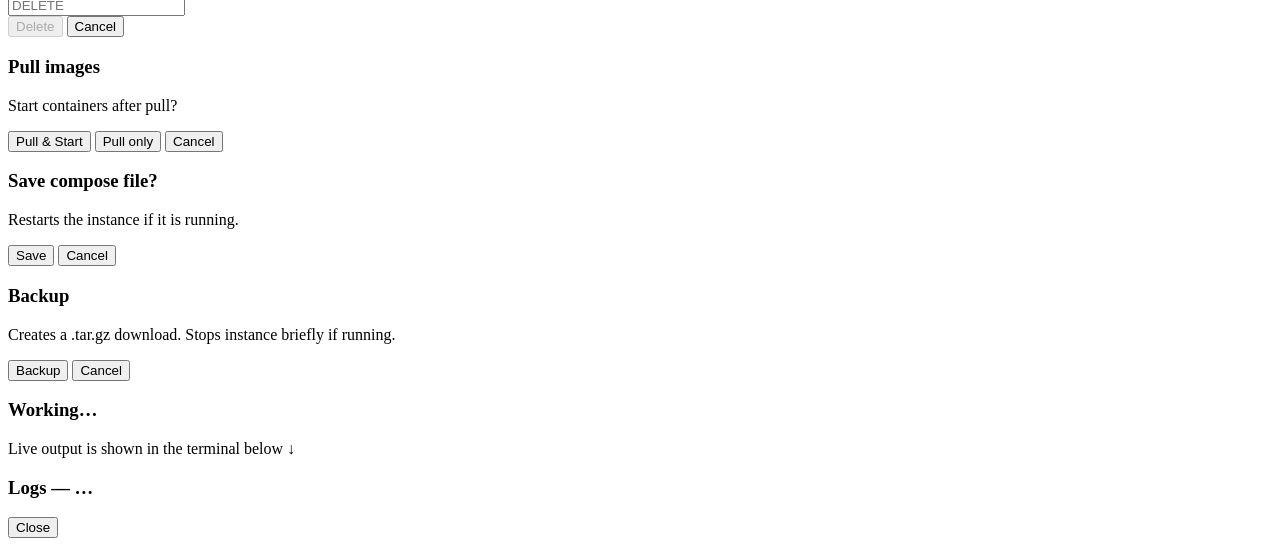
==== commit dab9c92b: "feat: overhaul ui" ====
--- a/fim/web/templates/index.html
+++ b/fim/web/templates/index.html
@@ -2,1128 +2,290 @@
 <html lang="en">
 <head>
 <meta charset="UTF-8">
-<meta name="viewport" content="width=device-width,initial-scale=1">
+<meta name="viewport" content="width=device-width,initial-scale=1,viewport-fit=cover">
 <title>FKMTime Instance Manager</title>
-<style>
-  *{box-sizing:border-box;margin:0;padding:0}
-  body{font-family:'Segoe UI',sans-serif;background:#0f1117;color:#e0e0e0;min-height:100vh}
-  header{background:#1a1d27;border-bottom:1px solid #2a2d3a;padding:14px 24px;display:flex;align-items:center;gap:16px;flex-wrap:wrap}
-  header h1{font-size:1.2rem;font-weight:600;letter-spacing:.5px;color:#fff}
-  .badge{padding:4px 12px;border-radius:20px;font-size:.75rem;font-weight:700;letter-spacing:.5px;transition:all .3s ease}
-  .badge-fkmtest{background:#1a3a5c;color:#60aaff}
-  .badge-prod{background:#3a1a1a;color:#ff6060}
-  .badge-ok{background:#1a3a1a;color:#60ff90}
-  .badge-down{background:#2a2a2a;color:#999}
-  main{max-width:960px;margin:0 auto;padding:24px 16px}
-  .tabs{display:flex;gap:4px;margin-bottom:20px;border-bottom:1px solid #2a2d3a}
-  .tab{padding:10px 20px;cursor:pointer;border-radius:8px 8px 0 0;font-size:.9rem;background:#1a1d27;color:#888;border:1px solid #2a2d3a;border-bottom:none;transition:all .2s}
-  .tab.active{background:#22253a;color:#fff;border-color:#3a3d5a}
-  .tab:hover:not(.active):not(.tab-disabled){color:#ccc}
-  .tab.tab-disabled{color:#555;cursor:not-allowed;opacity:.5}
-  .panel{display:none;animation:fadeIn .25s ease}.panel.active{display:block}
-  @keyframes fadeIn{from{opacity:0;transform:translateY(4px)}to{opacity:1;transform:translateY(0)}}
-  .card{background:#1a1d27;border:1px solid #2a2d3a;border-radius:10px;padding:20px;margin-bottom:16px}
-  .card h2{font-size:1rem;font-weight:600;margin-bottom:14px;color:#aab}
-  .row{display:flex;gap:10px;flex-wrap:wrap;align-items:center;margin-bottom:10px}
-  button{padding:8px 18px;border:none;border-radius:6px;cursor:pointer;font-size:.85rem;font-weight:600;transition:all .2s}
-  .btn-primary{background:#2a5caa;color:#fff}.btn-primary:hover{background:#3a6cba}
-  .btn-danger{background:#aa2a2a;color:#fff}.btn-danger:hover{background:#ba3a3a}
-  .btn-success{background:#2a7a2a;color:#fff}.btn-success:hover{background:#3a8a3a}
-  .btn-warn{background:#8a6a00;color:#fff}.btn-warn:hover{background:#aa8000}
-  .btn-neutral{background:#2a2d3a;color:#ccc}.btn-neutral:hover{background:#3a3d4a}
-  button:disabled{opacity:.4;cursor:not-allowed}
-  button .spinner{display:inline-block;width:12px;height:12px;border:2px solid transparent;border-top-color:currentColor;border-radius:50%;animation:spin .6s linear infinite;margin-right:6px;vertical-align:middle}
-  @keyframes spin{to{transform:rotate(360deg)}}
-  textarea{width:100%;background:#0f1117;color:#d0e0d0;border:1px solid #2a2d3a;border-radius:6px;padding:10px;font-family:'Courier New',monospace;font-size:.82rem;resize:vertical;line-height:1.5}
-  .status-box{background:#0f1117;border:1px solid #2a2d3a;border-radius:6px;padding:12px;font-family:'Courier New',monospace;font-size:.8rem;white-space:pre-wrap;max-height:180px;overflow-y:auto;color:#90c090;transition:color .3s ease}
-  .status-box.err{color:#c09090}
-  input[type=text],input[type=password],select{background:#0f1117;color:#e0e0e0;border:1px solid #2a2d3a;border-radius:6px;padding:8px 10px;font-size:.85rem;width:100%}
-  label{font-size:.85rem;color:#888;margin-bottom:4px;display:block}
-  .field{margin-bottom:12px}
-  .split{display:grid;grid-template-columns:1fr 1fr;gap:16px}
-  @media(max-width:600px){.split{grid-template-columns:1fr}}
-  .instance-list{display:flex;flex-direction:column;gap:6px}
-  .instance-row{display:flex;align-items:center;gap:12px;padding:10px 14px;background:#1a1d27;border:1px solid #2a2d3a;border-radius:8px;border-left:4px solid #333;transition:border-color .3s ease}
-  .instance-row.animate-in{animation:rowIn .3s ease both}
-  @keyframes rowIn{from{opacity:0;transform:translateX(-6px)}to{opacity:1;transform:translateX(0)}}
-  .instance-row.selected{border-left-color:#60aaff}
-  .instance-row.selected.prod{border-left-color:#ff6060}
-  .instance-row .inst-name{font-weight:600;font-size:.9rem;min-width:80px}
-  .instance-row .inst-actions{display:flex;gap:6px;margin-left:auto;flex-wrap:wrap}
-  .instance-row .inst-actions button{padding:6px 12px;font-size:.78rem;white-space:nowrap}
-  .section-title{font-size:.75rem;font-weight:700;text-transform:uppercase;letter-spacing:1px;color:#555;margin-bottom:10px}
-  .progress-modal-overlay{display:none;position:fixed;inset:0;background:#000b;z-index:150;align-items:center;justify-content:center;opacity:0;transition:opacity .2s ease}
-  .progress-modal-overlay.show{display:flex;opacity:1}
-  .progress-modal{background:#1a1d27;border:1px solid #2a2d3a;border-radius:12px;padding:28px;max-width:480px;width:90%;box-shadow:0 8px 40px #0009;transform:scale(.95);transition:transform .2s ease}
-  .progress-modal-overlay.show .progress-modal{transform:scale(1)}
-  .progress-modal h3{font-size:1rem;font-weight:600;color:#fff;margin-bottom:16px}
-  .progress-stages{display:flex;flex-direction:column;gap:8px;margin-bottom:10px}
-  .stage-row{display:flex;align-items:center;gap:10px;font-size:.85rem}
-  .stage-icon{width:22px;height:22px;border-radius:50%;display:flex;align-items:center;justify-content:center;font-size:.75rem;flex-shrink:0;transition:all .3s;font-weight:700}
-  .stage-icon.pending{background:#2a2d3a;color:#555}
-  .stage-icon.running{background:#1a3a5c;color:#60aaff;animation:pulse 1s ease-in-out infinite}
-  .stage-icon.done{background:#1a3a1a;color:#60ff90}
-  .stage-icon.error{background:#3a1a1a;color:#ff6060}
-  .stage-label{color:#ccc}
-  .stage-label.running{color:#60aaff;font-weight:600}
-  .stage-label.done{color:#777}
-  .stage-label.error{color:#ff6060;font-weight:600}
-  .progress-track{height:5px;background:#2a2d3a;border-radius:3px;overflow:hidden;margin-bottom:12px}
-  .progress-fill{height:100%;background:linear-gradient(90deg,#2a5caa,#60aaff);border-radius:3px;transition:width .5s ease;width:0%}
-  @keyframes pulse{0%,100%{box-shadow:0 0 0 0 #2a5caa88}50%{box-shadow:0 0 0 6px #2a5caa00}}
-  .output-panel{position:fixed;bottom:0;left:0;right:0;z-index:50;background:#131620;border-top:1px solid #2a2d3a;transition:transform .3s ease;transform:translateY(100%)}
-  .output-panel.show{transform:translateY(0)}
-  .output-panel-header{display:flex;align-items:center;padding:8px 16px;cursor:pointer;gap:10px;user-select:none}
-  .output-panel-header span{font-size:.8rem;font-weight:600;color:#888}
-  .output-panel-header .chevron{transition:transform .2s;color:#666}
-  .output-panel-header .chevron.up{transform:rotate(180deg)}
-  .output-panel-body{max-height:220px;overflow-y:auto;padding:0 16px 12px;font-family:'Courier New',monospace;font-size:.78rem;white-space:pre;color:#b0c0a0;transition:max-height .3s ease}
-  .output-panel-body.collapsed{max-height:0;padding-bottom:0;overflow:hidden}
-  .modal-overlay{display:none;position:fixed;inset:0;background:#000b;z-index:100;align-items:center;justify-content:center;opacity:0;transition:opacity .2s ease}
-  .modal-overlay.show{display:flex;opacity:1}
-  .modal{background:#1a1d27;border:1px solid #3a2020;border-radius:12px;padding:28px;max-width:420px;width:90%;box-shadow:0 8px 40px #0009;transform:scale(.95);transition:transform .2s ease}
-  .modal-overlay.show .modal{transform:scale(1)}
-  .modal h3{font-size:1rem;color:#ff9090;margin-bottom:10px}
-  .modal p{font-size:.85rem;color:#aaa;margin-bottom:18px;line-height:1.6}
-  .modal .row{margin-bottom:0}
-  .modal-input-wrap{margin-bottom:16px}
-  .modal-input-wrap input,.modal-input-wrap select{border-color:#3a2020;width:100%;background:#0f1117;color:#e0e0e0;border:1px solid #2a2d3a;border-radius:6px;padding:9px 11px}
-  .redirect-banner{display:none;position:fixed;top:0;left:0;right:0;z-index:200;
-    background:#2a5caa;color:#fff;text-align:center;padding:12px;font-size:.9rem;font-weight:600}
-  .toast-container{position:fixed;top:16px;right:16px;z-index:300;display:flex;flex-direction:column;gap:8px;pointer-events:none}
-  .toast{pointer-events:auto;padding:10px 18px;border-radius:8px;font-size:.85rem;font-weight:600;color:#fff;box-shadow:0 4px 20px #0006;animation:toastIn .3s ease forwards,toastOut .3s ease forwards;animation-delay:0s,3s;opacity:0}
-  .toast-success{background:#1a5a2a}
-  .toast-error{background:#7a2020}
-  .toast-info{background:#1a3a6a}
-  @keyframes toastIn{from{opacity:0;transform:translateX(20px)}to{opacity:1;transform:translateX(0)}}
-  @keyframes toastOut{from{opacity:1;transform:translateX(0)}to{opacity:0;transform:translateX(20px)}}
-  .logs-modal-overlay{display:none;position:fixed;inset:0;background:#000d;z-index:200;flex-direction:column;opacity:0;transition:opacity .2s ease}
-  .logs-modal-overlay.show{display:flex;opacity:1}
-  .logs-modal-header{display:flex;align-items:center;padding:14px 20px;background:#1a1d27;border-bottom:1px solid #2a2d3a;gap:12px}
-  .logs-modal-header h3{font-size:1rem;font-weight:600;color:#fff;flex:1;margin:0}
-  .logs-modal-body{flex:1;overflow-y:auto;padding:12px 16px;font-family:'Courier New',monospace;font-size:.78rem;white-space:pre-wrap;word-break:break-word;color:#b0c0a0;background:#0a0c10;line-height:1.6}
-</style>
+<link rel="stylesheet" href="/static/app.css">
 </head>
-<body>
-<div class="redirect-banner" id="redirect-banner">
-  Redirecting to port 8181…
-</div>
+<body class="app">
+<div class="redirect-banner" id="redirect-banner">Redirecting to port 8181…</div>
 <div class="toast-container" id="toast-container"></div>
-<header>
-  <h1>🐳 FKMTime Instance Manager</h1>
-  <span id="hdr-selected" class="badge">…</span>
-  <span id="hdr-status" class="badge badge-down">…</span>
-  <span style="flex:1"></span>
-  <button class="btn-neutral" style="padding:6px 12px;font-size:.8rem" onclick="refreshAll()">↻ Refresh</button>
-  <button class="btn-neutral" style="padding:6px 12px;font-size:.8rem" onclick="logout()">Sign Out</button>
-</header>
-
-<!-- Volumes modal (selected only) -->
+
+<div class="app-shell">
+  <header class="app-topbar">
+    <div class="topbar-inner">
+      <div class="topbar-brand">
+        <span class="brand-mark" aria-hidden="true">FKM</span>
+        <span class="brand-name">FKMTime</span>
+      </div>
+      <button type="button" class="section-menu-toggle" id="tabbar-toggle" aria-label="Choose section" aria-expanded="false" aria-controls="section-menu">
+        <span class="menu-icon" aria-hidden="true"></span>
+        <span class="section-menu-label" id="tabbar-current">Control</span>
+      </button>
+      <nav id="section-menu" class="topbar-tabs" role="tablist" aria-label="Sections">
+        <button type="button" class="tab active" id="tab-control-btn" data-tab="control" onclick="switchTab('control')">Control</button>
+        <button type="button" class="tab" data-tab="env" onclick="switchTab('env')">Env</button>
+        <button type="button" class="tab" data-tab="compose" onclick="switchTab('compose')">Compose</button>
+        <button type="button" class="tab" id="tab-wifi-btn" data-tab="wifi" onclick="switchTab('wifi')">WiFi</button>
+        <button type="button" class="tab" id="tab-adapter-btn" data-tab="adapter" onclick="switchTab('adapter')">Adapter</button>
+      </nav>
+      <div class="topbar-meta">
+        <span id="hdr-selected" class="pill">…</span>
+        <span id="hdr-status" class="pill">…</span>
+      </div>
+      <div class="topbar-actions">
+        <button type="button" class="btn btn-sm btn-ghost btn-labeled" onclick="refreshAll()" title="Refresh" aria-label="Refresh"><span class="btn-ico" aria-hidden="true">↻</span><span class="btn-lbl">Refresh</span></button>
+        <button type="button" class="btn btn-sm btn-ghost btn-labeled" onclick="logout()" title="Sign out" aria-label="Sign out"><span class="btn-lbl">Sign out</span></button>
+      </div>
+    </div>
+  </header>
+  <div id="tabbar-backdrop" class="section-menu-backdrop" aria-hidden="true"></div>
+
+  <div class="app-main">
+    <div id="app-panels" class="panels">
+      <section class="panel active" id="tab-control">
+        <div class="card">
+          <h2 class="card-title">Instances <span class="sub" id="action-selected">— loading…</span></h2>
+          <div class="toolbar" style="justify-content:flex-end;margin-bottom:12px;margin-top:0">
+            <button type="button" class="btn btn-ghost btn-labeled" onclick="showCreateModal()" title="New instance" aria-label="New instance"><span class="btn-ico" aria-hidden="true">+</span><span class="btn-lbl">New</span></button>
+          </div>
+          <div id="instances-container" class="instance-list"></div>
+        </div>
+      </section>
+
+      <section class="panel panel--editor" id="tab-env">
+        <div class="editor-page editor-page--split">
+          <header class="editor-page-bar">
+            <div class="editor-page-bar-main">
+              <h2 class="editor-page-title">Environment</h2>
+              <span class="instance-chip" id="env-instance-label">…</span>
+            </div>
+            <div class="editor-page-actions toolbar">
+              <button type="button" class="btn btn-labeled" onclick="saveEnv()"><span class="btn-lbl">Save</span></button>
+              <button type="button" class="btn btn-ghost btn-labeled" onclick="loadEnv()"><span class="btn-lbl">Reload</span></button>
+              <span id="env-save-msg" class="form-msg" role="status"></span>
+            </div>
+          </header>
+          <div class="editor-split">
+            <div class="editor-pane editor-pane--template">
+              <div class="editor-pane-bar">
+                <span class="editor-pane-title">Template</span>
+                <span class="editor-pane-meta">.env.template</span>
+                <span class="editor-badge">Read-only</span>
+              </div>
+              <div class="code-editor" data-lang="env" data-readonly="true">
+                <pre class="code-highlight" aria-hidden="true"><code></code></pre>
+                <textarea id="env-template" class="code-input" readonly spellcheck="false" autocorrect="off" autocapitalize="off"></textarea>
+              </div>
+            </div>
+            <div class="editor-pane editor-pane--current">
+              <div class="editor-pane-bar">
+                <span class="editor-pane-title">Current</span>
+                <span class="editor-pane-meta">.env</span>
+              </div>
+              <div class="code-editor" data-lang="env">
+                <pre class="code-highlight" aria-hidden="true"><code></code></pre>
+                <textarea id="env-content" class="code-input" spellcheck="false" autocorrect="off" autocapitalize="off" placeholder="# .env is empty or missing"></textarea>
+              </div>
+            </div>
+          </div>
+        </div>
+      </section>
+
+      <section class="panel panel--editor" id="tab-compose">
+        <div class="editor-page">
+          <header class="editor-page-bar">
+            <div class="editor-page-bar-main">
+              <h2 class="editor-page-title">Docker Compose</h2>
+              <span class="instance-chip" id="compose-instance-label">…</span>
+            </div>
+            <div class="editor-page-actions toolbar">
+              <button type="button" class="btn btn-labeled" onclick="showComposeSaveModal()"><span class="btn-lbl">Save</span></button>
+              <button type="button" class="btn btn-ghost btn-labeled" onclick="loadCompose()"><span class="btn-lbl">Reload</span></button>
+              <span id="compose-save-msg" class="form-msg" role="status"></span>
+            </div>
+          </header>
+          <div class="code-editor code-editor--fill" data-lang="yaml">
+            <pre class="code-highlight" aria-hidden="true"><code></code></pre>
+            <textarea id="compose-content" class="code-input" spellcheck="false" autocorrect="off" autocapitalize="off" placeholder="# docker-compose.yml"></textarea>
+          </div>
+        </div>
+      </section>
+
+      <section class="panel" id="tab-wifi">
+        <div class="card panel-card">
+          <header class="card-head">
+            <h2 class="card-title">WiFi &amp; network</h2>
+          </header>
+          <div class="stat-grid">
+            <div class="stat-card">
+              <span class="stat-label">LAN</span>
+              <span class="stat-value" id="ip-lan">—</span>
+            </div>
+            <div class="stat-card">
+              <span class="stat-label">WAN</span>
+              <span class="stat-value" id="ip-wan">—</span>
+            </div>
+            <div class="stat-card">
+              <span class="stat-label">WiFi</span>
+              <span class="stat-value" id="ip-wan-wifi">—</span>
+            </div>
+          </div>
+          <p class="callout">Changes apply via <code>uci</code> and restart compose if a stack is running.</p>
+          <div class="form-grid">
+            <section class="form-section">
+              <h3 class="form-section-title">Hotspot</h3>
+              <p class="form-section-desc">Client AP · radio1 / radio2</p>
+              <div class="field"><label for="hs-ssid">SSID</label><input type="text" id="hs-ssid" autocomplete="off"></div>
+              <div class="field"><label for="hs-psk">Password</label><input type="password" id="hs-psk" autocomplete="off"></div>
+            </section>
+            <section class="form-section">
+              <h3 class="form-section-title">Uplink</h3>
+              <p class="form-section-desc">STA mode · radio0</p>
+              <div class="field"><label for="sta-ssid">SSID</label><input type="text" id="sta-ssid" autocomplete="off"></div>
+              <div class="field"><label for="sta-psk">Password</label><input type="password" id="sta-psk" autocomplete="off"></div>
+            </section>
+          </div>
+          <footer class="card-foot">
+            <div class="toolbar">
+              <button type="button" class="btn btn-labeled" onclick="applyWifi()"><span class="btn-lbl">Apply</span></button>
+              <button type="button" class="btn btn-ghost btn-labeled" onclick="loadWifi()"><span class="btn-lbl">Reload</span></button>
+              <span id="wifi-msg" class="form-msg" role="status"></span>
+            </div>
+          </footer>
+        </div>
+      </section>
+
+      <section class="panel" id="tab-adapter">
+        <div class="card">
+          <h2 class="card-title">mdns-docker-adapter</h2>
+          <p class="hint">
+            On Apple Silicon, Docker containers cannot reach the host’s Bluetooth or mDNS by default.
+            Enable this to run mdns-docker-adapter in the background — it bridges those services into your compose stacks.
+            The binary is downloaded automatically on first enable.
+            <a href="https://github.com/filipton/docker-adapter/releases/latest" target="_blank" rel="noopener">Project on GitHub ↗</a>
+          </p>
+          <div class="toolbar" style="margin-top:0">
+            <span id="adapter-status-badge" class="pill">DISABLED</span>
+            <span id="adapter-pid" class="msg" style="color:var(--muted)"></span>
+          </div>
+          <div class="toolbar">
+            <button type="button" id="adapter-toggle-btn" class="btn" onclick="toggleAdapter()">Enable</button>
+          </div>
+          <div id="adapter-download-row" class="hint" style="display:none;color:var(--accent)">⬇ Downloading…</div>
+          <div id="adapter-error-row" class="hint" style="display:none;color:var(--danger)"></div>
+          <div id="adapter-log-wrap" style="display:none;margin-top:14px">
+            <p class="section-label">Output</p>
+            <div id="adapter-log" class="status-box"></div>
+          </div>
+        </div>
+      </section>
+    </div>
+  </div>
+
+  <aside id="terminal-drawer" class="terminal" aria-label="Command output">
+    <div class="terminal-resize" id="terminal-resize-handle" title="Drag to resize"></div>
+    <div class="terminal-bar">
+      <button type="button" class="terminal-toggle" id="terminal-toggle" onclick="toggleTerminal()">
+        <span class="terminal-chevron expanded" id="terminal-chevron"></span>
+        <span class="btn-lbl">Terminal</span>
+        <span class="terminal-unread" id="terminal-unread" aria-label="New output" title="New output"></span>
+      </button>
+      <span class="terminal-hint">docker compose output</span>
+      <button type="button" class="btn btn-ghost btn-sm btn-labeled" onclick="event.stopPropagation();clearOutput()" title="Clear output" aria-label="Clear output"><span class="btn-lbl">Clear</span></button>
+    </div>
+    <pre id="output-body" class="terminal-view"></pre>
+  </aside>
+</div>
+
+<!-- Modals -->
 <div id="modal-overlay" class="modal-overlay">
   <div class="modal">
-    <h3>⚠ Delete All Volume Data?</h3>
-    <p>This will run <code>docker compose down --volumes</code> on the selected instance, permanently destroying all container volumes.<br><br>Type <strong style="color:#ff9090">DELETE</strong> to confirm.</p>
-    <div class="modal-input-wrap">
-      <input type="text" id="modal-confirm-input" placeholder="Type DELETE here…" oninput="checkModalInput()">
-    </div>
-    <div class="row">
-      <button class="btn-danger" id="modal-ok-btn" onclick="confirmDownVolumes()" disabled>Delete Everything</button>
-      <button class="btn-neutral" onclick="closeModal()">Cancel</button>
-    </div>
-  </div>
-</div>
-
-<!-- Create modal -->
+    <h3 style="color:var(--danger)">Delete volume data?</h3>
+    <p>Runs <code>docker compose down --volumes</code>. Type <strong style="color:var(--danger)">DELETE</strong> to confirm.</p>
+    <div class="field"><input type="text" id="modal-confirm-input" placeholder="DELETE" oninput="checkModalInput()"></div>
+    <div class="modal-actions">
+      <button type="button" class="btn btn-destructive" id="modal-ok-btn" onclick="confirmDownVolumes()" disabled>Delete</button>
+      <button type="button" class="btn btn-ghost" onclick="closeModal()">Cancel</button>
+    </div>
+  </div>
+</div>
+
 <div id="create-modal-overlay" class="modal-overlay">
   <div class="modal">
-    <h3>➕ Create New Instance</h3>
-    <div class="modal-input-wrap">
-      <label>Template</label>
-      <select id="create-template">
-      </select>
-    </div>
-    <div class="modal-input-wrap">
-      <label>Instance Name</label>
-      <input type="text" id="create-name" placeholder="e.g. dev-v2, staging" oninput="checkCreateReady()">
-    </div>
-    <div class="row">
-      <button class="btn-success" id="create-ok-btn" onclick="confirmCreate()" disabled>Create Instance</button>
-      <button class="btn-neutral" onclick="closeCreateModal()">Cancel</button>
-    </div>
-  </div>
-</div>
-
-<!-- Delete modal -->
+    <h3>Create instance</h3>
+    <div class="field"><label>Template</label><select id="create-template"></select></div>
+    <div class="field"><label>Name</label><input type="text" id="create-name" placeholder="dev2" oninput="checkCreateReady()"></div>
+    <div class="modal-actions">
+      <button type="button" class="btn" id="create-ok-btn" onclick="confirmCreate()" disabled>Create</button>
+      <button type="button" class="btn btn-ghost" onclick="closeCreateModal()">Cancel</button>
+    </div>
+  </div>
+</div>
+
 <div id="delete-modal-overlay" class="modal-overlay">
   <div class="modal">
-    <h3>🗑 Delete Instance <span id="delete-instance-name" style="color:#ff6060"></span></h3>
-    <p>This will run <code>docker compose down --volumes</code> and then permanently remove the entire instance folder.<br><br>Type <strong style="color:#ff9090">DELETE</strong> to confirm.</p>
-    <div class="modal-input-wrap">
-      <input type="text" id="delete-confirm-input" placeholder="Type DELETE here…" oninput="checkDeleteInput()">
-    </div>
-    <div class="row">
-      <button class="btn-danger" id="delete-ok-btn" onclick="confirmDeleteInstance()" disabled>Delete Instance</button>
-      <button class="btn-neutral" onclick="closeDeleteModal()">Cancel</button>
-    </div>
-  </div>
-</div>
-
-<!-- Pull modal -->
+    <h3>Delete <span id="delete-instance-name" style="color:var(--danger)"></span></h3>
+    <p>Stops containers and removes the folder. Type <strong style="color:var(--danger)">DELETE</strong>.</p>
+    <div class="field"><input type="text" id="delete-confirm-input" placeholder="DELETE" oninput="checkDeleteInput()"></div>
+    <div class="modal-actions">
+      <button type="button" class="btn btn-destructive" id="delete-ok-btn" onclick="confirmDeleteInstance()" disabled>Delete</button>
+      <button type="button" class="btn btn-ghost" onclick="closeDeleteModal()">Cancel</button>
+    </div>
+  </div>
+</div>
+
 <div id="pull-modal-overlay" class="modal-overlay">
   <div class="modal">
-    <h3 style="color:#60aaff">⬇ Pull Images</h3>
-    <p>Do you want to start containers (<code>docker compose up -d</code>) after pulling?</p>
-    <div class="row">
-      <button class="btn-success" onclick="confirmPull(true)">Pull &amp; Start</button>
-      <button class="btn-neutral" onclick="confirmPull(false)">Pull Only</button>
-      <button class="btn-neutral" onclick="closePullModal()">Cancel</button>
-    </div>
-  </div>
-</div>
-
-<!-- Compose save confirm modal -->
+    <h3 style="color:var(--accent)">Pull images</h3>
+    <p>Start containers after pull?</p>
+    <div class="modal-actions">
+      <button type="button" class="btn" onclick="confirmPull(true)">Pull &amp; Start</button>
+      <button type="button" class="btn btn-ghost" onclick="confirmPull(false)">Pull only</button>
+      <button type="button" class="btn btn-ghost" onclick="closePullModal()">Cancel</button>
+    </div>
+  </div>
+</div>
+
 <div id="compose-save-modal-overlay" class="modal-overlay">
   <div class="modal">
-    <h3 style="color:#ffaa60">📝 Save docker-compose.yml?</h3>
-    <p>This will overwrite the current <code>docker-compose.yml</code>.<br><br>If the instance is running, it will be stopped and restarted to apply the changes.</p>
-    <div class="row">
-      <button class="btn-success" onclick="confirmComposeSave()">Save &amp; Apply</button>
-      <button class="btn-neutral" onclick="closeComposeSaveModal()">Cancel</button>
-    </div>
-  </div>
-</div>
-
-<!-- Backup confirm modal -->
+    <h3>Save compose file?</h3>
+    <p>Restarts the instance if it is running.</p>
+    <div class="modal-actions">
+      <button type="button" class="btn" onclick="confirmComposeSave()">Save</button>
+      <button type="button" class="btn btn-ghost" onclick="closeComposeSaveModal()">Cancel</button>
+    </div>
+  </div>
+</div>
+
 <div id="backup-modal-overlay" class="modal-overlay">
   <div class="modal">
-    <h3 style="color:#60aaff">📦 Backup Instance <span id="backup-instance-name" style="color:#60aaff"></span></h3>
-    <p>This will create a <code>.tar.gz</code> archive of the entire instance directory and download it.<br><br>If the instance is running, it will be <strong>stopped</strong> during the backup and then <strong>restarted</strong> automatically.</p>
-    <div class="row">
-      <button class="btn-primary" onclick="confirmBackup()">Backup &amp; Download</button>
-      <button class="btn-neutral" onclick="closeBackupModal()">Cancel</button>
-    </div>
-  </div>
-</div>
-
-<!-- Progress modal overlay -->
+    <h3>Backup <span id="backup-instance-name" style="color:var(--accent)"></span></h3>
+    <p>Creates a .tar.gz download. Stops instance briefly if running.</p>
+    <div class="modal-actions">
+      <button type="button" class="btn" onclick="confirmBackup()">Backup</button>
+      <button type="button" class="btn btn-ghost" onclick="closeBackupModal()">Cancel</button>
+    </div>
+  </div>
+</div>
+
 <div id="progress-modal-overlay" class="progress-modal-overlay">
   <div class="progress-modal">
-    <h3 id="progress-modal-title">⏳ Action in progress…</h3>
+    <h3 id="progress-modal-title">Working…</h3>
     <div class="progress-track"><div class="progress-fill" id="progress-fill"></div></div>
     <div class="progress-stages" id="progress-stages"></div>
-  </div>
-</div>
-
-<!-- Logs modal (full-screen) -->
-<div id="logs-modal-overlay" class="logs-modal-overlay">
-  <div class="logs-modal-header">
-    <h3>📋 Logs — <span id="logs-instance-name">…</span></h3>
-    <button class="btn-neutral" style="padding:6px 14px;font-size:.82rem" onclick="closeLogsModal()">✕ Close</button>
-  </div>
-  <div class="logs-modal-body" id="logs-body"></div>
-</div>
-
-<main>
-  <div class="tabs">
-    <div class="tab active" onclick="switchTab('control')">Control</div>
-    <div class="tab" onclick="switchTab('env')">Env Editor</div>
-    <div class="tab" onclick="switchTab('compose')">Compose</div>
-    <div class="tab" id="tab-wifi-btn" onclick="switchTab('wifi')">WiFi</div>
-    <div class="tab" id="tab-adapter-btn" onclick="switchTab('adapter')">Adapter</div>
-  </div>
-  <div class="panel active" id="tab-control">
-    <div class="card">
-      <h2>Instances <span id="action-selected" style="color:#666;font-weight:400;font-size:.85rem">— loading…</span></h2>
-      <div class="row" style="justify-content:flex-end;margin-bottom:12px">
-        <button class="btn-neutral" onclick="showCreateModal()">+ New Instance</button>
-      </div>
-      <div id="instances-container" class="instance-list"></div>
-    </div>
-  </div>
-  <div class="panel" id="tab-env">
-    <div class="card">
-      <h2>Env Editor — <span id="env-instance-label" style="color:#888">…</span></h2>
-      <div class="section-title">Template (.env.template)</div>
-      <textarea id="env-template" rows="12" readonly style="opacity:.7;margin-bottom:14px"></textarea>
-      <div class="section-title">Current .env</div>
-      <textarea id="env-content" rows="14" placeholder="# .env is empty or missing"></textarea>
-      <div class="row" style="margin-top:10px">
-        <button class="btn-success" onclick="saveEnv()">💾 Save .env</button>
-        <button class="btn-neutral" onclick="loadEnv()">↻ Reload</button>
-        <span id="env-save-msg" style="font-size:.82rem"></span>
-      </div>
-    </div>
-  </div>
-  <div class="panel" id="tab-compose">
-    <div class="card">
-      <h2>Compose Editor — <span id="compose-instance-label" style="color:#888">…</span></h2>
-      <div class="section-title">docker-compose.yml</div>
-      <textarea id="compose-content" rows="20" placeholder="# docker-compose.yml is empty or missing"></textarea>
-      <div class="row" style="margin-top:10px">
-        <button class="btn-success" onclick="showComposeSaveModal()">💾 Save docker-compose.yml</button>
-        <button class="btn-neutral" onclick="loadCompose()">↻ Reload</button>
-        <span id="compose-save-msg" style="font-size:.82rem"></span>
-      </div>
-    </div>
-  </div>
-  <div class="panel" id="tab-wifi">
-    <div class="card">
-      <h2>WiFi Configuration</h2>
-      <div class="section-title">Current IP Addresses</div>
-      <div style="display:flex;gap:24px;flex-wrap:wrap;margin-bottom:18px;font-size:.88rem">
-        <div><strong>LAN:</strong> <span id="ip-lan" style="color:#888">—</span></div>
-        <div><strong>WAN:</strong> <span id="ip-wan" style="color:#888">—</span></div>
-        <div><strong>WAN WiFi:</strong> <span id="ip-wan-wifi" style="color:#888">—</span></div>
-      </div>
-      <p style="font-size:.82rem;color:#666;margin-bottom:16px">Changes apply via <code>uci</code> and will restart the current compose (if running).</p>
-      <div class="split">
-        <div>
-          <div class="section-title">Hotspot (AP) — radio1 / radio2</div>
-          <div class="field"><label>SSID</label><input type="text" id="hs-ssid" placeholder="loading…"></div>
-          <div class="field"><label>Password</label><input type="text" id="hs-psk" placeholder="loading…"></div>
-        </div>
-        <div>
-          <div class="section-title">Uplink WiFi (STA) — radio0</div>
-          <div class="field"><label>SSID</label><input type="text" id="sta-ssid" placeholder="loading…"></div>
-          <div class="field"><label>Password</label><input type="text" id="sta-psk" placeholder="loading…"></div>
-        </div>
-      </div>
-      <div class="row" style="margin-top:6px">
-        <button class="btn-primary" onclick="applyWifi()">Apply WiFi Settings</button>
-        <button class="btn-neutral" onclick="loadWifi()">↻ Reload Current</button>
-        <span id="wifi-msg" style="font-size:.82rem"></span>
-      </div>
-    </div>
-  </div>
-  <div class="panel" id="tab-adapter">
-    <div class="card">
-      <h2>mdns-docker-adapter</h2>
-      <p style="font-size:.82rem;color:#666;margin-bottom:16px">
-        Provides Bluetooth and mDNS support for Docker containers on Apple Silicon.<br>
-        The binary is downloaded automatically and restarted if it crashes.
-        <a href="https://github.com/filipton/docker-adapter/releases/latest" target="_blank" style="color:#60aaff">GitHub ↗</a>
-      </p>
-      <div style="display:flex;align-items:center;gap:12px;margin-bottom:18px">
-        <span id="adapter-status-badge" class="badge badge-down">DISABLED</span>
-        <span id="adapter-pid" style="font-size:.78rem;color:#555"></span>
-      </div>
-      <div class="row">
-        <button id="adapter-toggle-btn" class="btn-success" onclick="toggleAdapter()">Enable</button>
-      </div>
-      <div id="adapter-download-row" style="display:none;margin-top:14px;font-size:.82rem;color:#60aaff">
-        ⬇ Downloading adapter binary…
-      </div>
-      <div id="adapter-error-row" style="display:none;margin-top:10px;font-size:.82rem;color:#ff7070"></div>
-      <div id="adapter-log-wrap" style="margin-top:18px;display:none">
-        <div class="section-title">Output</div>
-        <div id="adapter-log" class="status-box" style="max-height:280px;min-height:60px"></div>
-      </div>
-    </div>
-  </div>
-</main>
-
-<!-- Collapsible output panel -->
-<div id="output-panel" class="output-panel">
-  <div class="output-panel-header" onclick="toggleOutputPanel()">
-    <span>📋 Command Output</span>
-    <span class="chevron" id="output-chevron">▲</span>
-    <span style="flex:1"></span>
-    <button class="btn-neutral" style="padding:3px 10px;font-size:.72rem" onclick="event.stopPropagation();clearOutput()">Clear</button>
-  </div>
-  <div class="output-panel-body" id="output-body"></div>
-</div>
-
-<script>
-const ON_PORT80         = (location.port === '' || location.port === '80');
-const IS_OPENWRT        = __IS_OPENWRT__;
-const IS_APPLE_SILICON  = __IS_APPLE_SILICON__;
-const LS_TAB    = 'fkm_active_tab';
-const LS_LOG    = 'fkm_action_log';
-const LS_STATUS = 'fkm_last_status';
-let currentSelected = null;
-let selectedRunning  = false;
-let _busy            = false;
-let _pollTimer       = null;
-let _busyButtons     = new Set();
-let _firstRender     = true;
-
-let _outputCollapsed = false;
-const LOG_MAX_LINES = 4000;
-
-// Strip ANSI/OSC sequences and apply \\r / \\b so in-place progress renders as plain text.
-function renderTerminalOutput(raw) {
-  if (!raw) return '';
-  let s = raw.replace(/\x1b\][^\x07]*(?:\x07|\x1b\\)/g, '');
-  s = s.replace(/\x1b\[[0-9;?]*[ -/]*[@-~]/g, '');
-  s = s.replace(/\x1b[@-_]/g, '');
-  const lines = [];
-  let cur = '';
-  for (let i = 0; i < s.length; i++) {
-    const c = s[i];
-    if (c === '\r') {
-      if (s[i + 1] === '\n') {
-        lines.push(cur);
-        cur = '';
-        i++;
-      } else {
-        cur = '';
-      }
-    } else if (c === '\n') {
-      lines.push(cur);
-      cur = '';
-    } else if (c === '\b') {
-      cur = cur.slice(0, -1);
-    } else if (c !== '\x07') {
-      cur += c;
-    }
-  }
-  if (cur) lines.push(cur);
-  return lines.join('\n');
-}
-
-function trimLogLines(text, maxLines) {
-  if (!text) return '';
-  const lines = text.split('\n');
-  if (lines.length <= maxLines) return text;
-  return lines.slice(lines.length - maxLines).join('\n');
-}
-
-function escapeHtml(s) {
-  return s.replace(/&/g, '&amp;').replace(/</g, '&lt;').replace(/>/g, '&gt;');
-}
-
-const ANSI_FG = {
-  30:'#9aa0a6', 31:'#ff6b6b', 32:'#69db69', 33:'#ffd43b', 34:'#74c0fc', 35:'#da77f2', 36:'#3bc9db', 37:'#e0e0e0',
-  90:'#6b7280', 91:'#ff8787', 92:'#8ce99a', 93:'#ffe066', 94:'#91a7ff', 95:'#e599f7', 96:'#66d9e8', 97:'#ffffff',
-};
-
-function xterm256(n) {
-  if (n < 16) {
-    return ['#000','#cd3131','#0dbc79','#e5e510','#2472c8','#bc3fbc','#11a8cd','#e5e5e5',
-            '#666','#f14c4c','#23d18b','#f5f543','#3b8eea','#d670d6','#29b8db','#e5e5e5'][n] || '#b0c0a0';
-  }
-  if (n >= 232) {
-    const g = 8 + (n - 232) * 10;
-    return 'rgb(' + g + ',' + g + ',' + g + ')';
-  }
-  n -= 16;
-  const v = [0, 95, 135, 175, 215, 255];
-  return 'rgb(' + v[(n / 36) | 0] + ',' + v[((n % 36) / 6) | 0] + ',' + v[n % 6] + ')';
-}
-
-/** Convert ANSI SGR sequences to HTML spans (for docker compose logs). */
-function ansiToHtml(text) {
-  if (!text) return '';
-  if (text.indexOf('\x1b') === -1) return escapeHtml(text);
-
-  const out = [];
-  let i = 0;
-  let fg = null;
-  let bold = false;
-  let buf = '';
-
-  function styleAttr() {
-    const parts = [];
-    if (fg) parts.push('color:' + fg);
-    if (bold) parts.push('font-weight:bold');
-    return parts.join(';');
-  }
-
-  function flush() {
-    if (!buf) return;
-    const st = styleAttr();
-    if (st) out.push('<span style="' + st + '">');
-    out.push(escapeHtml(buf));
-    if (st) out.push('</span>');
-    buf = '';
-  }
-
-  function applySgr(params) {
-    flush();
-    const codes = params === '' ? [0] : params.split(';').map(function(x) { return x === '' ? 0 : parseInt(x, 10); });
-    for (let j = 0; j < codes.length; j++) {
-      const c = codes[j];
-      if (c === 0) { fg = null; bold = false; }
-      else if (c === 1) bold = true;
-      else if (c === 22) bold = false;
-      else if (c === 39) fg = null;
-      else if (c >= 30 && c <= 37) fg = ANSI_FG[c];
-      else if (c >= 90 && c <= 97) fg = ANSI_FG[c];
-      else if (c === 38 && codes[j + 1] === 5 && j + 2 < codes.length) {
-        fg = xterm256(codes[j + 2]); j += 2;
-      } else if (c === 38 && codes[j + 1] === 2 && j + 4 < codes.length) {
-        fg = 'rgb(' + codes[j + 2] + ',' + codes[j + 3] + ',' + codes[j + 4] + ')'; j += 4;
-      }
-    }
-  }
-
-  while (i < text.length) {
-    const ch = text.charCodeAt(i);
-    if (ch === 27 && text[i + 1] === '[') {
-      let j = i + 2;
-      let params = '';
-      while (j < text.length && /[0-9;]/.test(text[j])) params += text[j++];
-      const cmd = text[j++];
-      if (cmd === 'm') applySgr(params);
-      i = j;
-    } else if (ch === 27 && text[i + 1] === ']') {
-      flush();
-      let j = i + 2;
-      while (j < text.length && text.charCodeAt(j) !== 7) {
-        if (text.charCodeAt(j) === 27 && text[j + 1] === '\\') { j += 2; break; }
-        j++;
-      }
-      if (j < text.length && text.charCodeAt(j) === 7) j++;
-      i = j;
-    } else if (text[i] === '\r') {
-      if (text[i + 1] === '\n') { flush(); out.push('\n'); i += 2; }
-      else i++;
-    } else {
-      buf += text[i++];
-    }
-  }
-  flush();
-  return out.join('');
-}
-
-// ── Output panel helpers ───────────────────────────────────────────────
-function toggleOutputPanel() {
-  _outputCollapsed = !_outputCollapsed;
-  document.getElementById('output-body').classList.toggle('collapsed', _outputCollapsed);
-  document.getElementById('output-chevron').classList.toggle('up', !_outputCollapsed);
-}
-function showOutput(raw) {
-  const panel = document.getElementById('output-panel');
-  const body = document.getElementById('output-body');
-  // Server already emulates the terminal; re-parse only if ANSI slipped through.
-  const text = (raw && raw.includes('\x1b')) ? renderTerminalOutput(raw) : (raw || '');
-  body.textContent = trimLogLines(text, LOG_MAX_LINES);
-  panel.classList.add('show');
-  _outputCollapsed = false;
-  document.getElementById('output-body').classList.remove('collapsed');
-  document.getElementById('output-chevron').classList.add('up');
-  body.scrollTop = body.scrollHeight;
-  lsSet(LS_LOG, raw);
-}
-function clearOutput() {
-  document.getElementById('output-panel').classList.remove('show');
-  document.getElementById('output-body').textContent = '';
-  lsSet(LS_LOG, '');
-  _lastProgressLogLen = 0;
-}
-
-document.addEventListener('click', function(e) {
-  if (_busy) return;
-  if (e.target.closest('#output-panel')) return;
-  if (!_outputCollapsed && document.getElementById('output-panel').classList.contains('show')) {
-    _outputCollapsed = true;
-    document.getElementById('output-body').classList.add('collapsed');
-    document.getElementById('output-chevron').classList.remove('up');
-  }
-});
-
-// ── localStorage helpers ───────────────────────────────────────────────
-function lsSet(k,v){ try{ localStorage.setItem(k,JSON.stringify(v)); }catch(e){} }
-function lsGet(k,d){ try{ const v=localStorage.getItem(k); return v!==null?JSON.parse(v):d; }catch(e){ return d; } }
-
-// ── Toast notifications ────────────────────────────────────────────────
-function showToast(msg, type='info') {
-  const c = document.getElementById('toast-container');
-  const t = document.createElement('div');
-  t.className = 'toast toast-' + type;
-  t.textContent = msg;
-  c.appendChild(t);
-  setTimeout(() => { if(t.parentNode) t.remove(); }, 3300);
-}
-
-// ── Tab switching with persistence ─────────────────────────────────────
-function switchTab(name) {
-  if (name === 'wifi' && !IS_OPENWRT) {
-    showToast('WiFi management is only available on OpenWrt', 'error');
-    return;
-  }
-  if (name === 'adapter' && !IS_APPLE_SILICON) {
-    showToast('Adapter is only available on Apple Silicon Mac', 'error');
-    return;
-  }
-  if (name !== 'adapter') stopAdapterPolling();
-  ['control','env','compose','wifi','adapter'].forEach((n,i) => {
-    document.querySelectorAll('.tab')[i].classList.toggle('active', n===name);
-    const panel = document.querySelectorAll('.panel')[i];
-    panel.classList.toggle('active', n===name);
-  });
-  lsSet(LS_TAB, name);
-  if (name==='env')     loadEnv();
-  if (name==='compose') loadCompose();
-  if (name==='wifi')    loadWifi();
-  if (name==='adapter') { loadAdapter(); startAdapterPolling(); }
-}
-
-async function api(path, body=null) {
-  const opts = body
-    ? {method:'POST',headers:{'Content-Type':'application/json'},body:JSON.stringify(body)}
-    : {};
-  const r = await fetch(path, opts);
-  if (r.status === 401) { window.location.href = '/'; return null; }
-  return r.json();
-}
-
-async function logout() {
-  await api('/api/logout', {});
-  window.location.href = '/';
-}
-
-function applyStatusData(data) {
-  currentSelected = data.selected;
-  selectedRunning  = data.instances[data.selected] ? data.instances[data.selected].running : false;
-
-  const hdrSel = document.getElementById('hdr-selected');
-  hdrSel.textContent = (data.selected || 'NONE').toUpperCase();
-  hdrSel.className   = 'badge badge-'+(data.selected || 'fkmtest');
-
-  const hdrSt = document.getElementById('hdr-status');
-  hdrSt.textContent = selectedRunning ? 'RUNNING' : 'STOPPED';
-  hdrSt.className   = 'badge '+(selectedRunning ? 'badge-ok' : 'badge-down');
-
-  document.getElementById('action-selected').textContent = currentSelected ? `— selected: ${currentSelected}` : '— no instances';
-
-  renderInstances(data.instances, currentSelected);
-}
-
-async function refreshAll() {
-  try {
-    const data = await api('/api/status');
-    if (!data) return;
-    lsSet(LS_STATUS, data);
-    applyStatusData(data);
-  } catch(e) {}
-}
-
-function renderInstances(instances, selected) {
-  const container = document.getElementById('instances-container');
-  let html = '';
-  let idx = 0;
-  const animCls = _firstRender ? ' animate-in' : '';
-  for (const [name, info] of Object.entries(instances || {})) {
-    const isSel = name === selected;
-    let btns = '';
-    if (isSel) {
-      btns += info.running
-        ? `<button class="btn-danger" data-action="stop-${name}" onclick="doAction('stop','${name}',this)">⏹ Stop</button>`
-        : `<button class="btn-success" data-action="start-${name}" onclick="doAction('start','${name}',this)">▶ Start</button>`;
-    } else {
-      btns += `<button class="btn-primary" data-action="activate-${name}" onclick="startSwitchTo('${name}',this)">⇄ Activate</button>`;
-    }
-    btns += `<button class="btn-neutral" data-action="pull-${name}" onclick="showPullModal('${name}')">⬇ Pull</button>`;
-    if (isSel) {
-      btns += `<button class="btn-warn" title="Clear Data (docker compose down --volumes)" onclick="openModal()">🧹 Clear</button>`;
-    }
-    btns += `<button class="btn-neutral" onclick="showBackupModal('${name}')" title="Backup & Download">📦</button>`;
-    if (info.running) btns += `<button class="btn-neutral" onclick="openLogsModal('${name}')" title="View Logs">📋</button>`;
-    btns += `<button class="btn-danger" onclick="showDeleteModal('${name}')">🗑</button>`;
-
-    html += `
-<div class="instance-row${isSel ? ' selected' : ''}${isSel && name === 'prod' ? ' prod' : ''}${animCls}" style="${_firstRender ? 'animation-delay:'+Math.min(idx*40,200)+'ms' : ''}">
-  <span class="inst-name" style="color:${name === 'prod' ? '#ff6060' : '#60aaff'}">${name}</span>
-  <span class="badge ${info.running ? 'badge-ok' : 'badge-down'}">${info.running ? 'UP' : 'DOWN'}${isSel ? ' ★' : ''}</span>
-  <div class="inst-actions">${btns}</div>
-</div>`;
-    idx++;
-  }
-  container.innerHTML = html;
-  _firstRender = false;
-}
-
-function setBtnLoading(btn, loading) {
-  if (!btn) return;
-  if (loading) {
-    btn.disabled = true;
-    btn._origHTML = btn.innerHTML;
-    btn.innerHTML = '<span class="spinner"></span>' + btn.innerText.replace(/[^\w\s]/g,'').trim();
-    _busyButtons.add(btn.dataset.action);
-  } else {
-    btn.disabled = false;
-    if (btn._origHTML) btn.innerHTML = btn._origHTML;
-    _busyButtons.delete(btn.dataset.action);
-  }
-}
-
-function startProgressPolling() {
-  _busy = true;
-  _lastProgressLogLen = 0;
-  if (_pollTimer) clearInterval(_pollTimer);
-  document.getElementById('progress-modal-overlay').classList.add('show');
-  document.getElementById('progress-stages').innerHTML = '';
-  document.getElementById('progress-fill').style.width = '0%';
-  _pollTimer = setInterval(pollProgress, 600);
-}
-
-async function doAction(action, target=null, triggerBtn=null) {
-  if (_busy) return;
-  setBtnLoading(triggerBtn, true);
-  if (action === 'start' && ON_PORT80) {
-    document.getElementById('redirect-banner').style.display = 'block';
-    setTimeout(() => {
-      window.location.href = 'http://' + location.hostname + ':8181/';
-    }, 2200);
-  }
-  const body = target ? {action, instance: target} : {action};
-  const data = await api('/api/action', body);
-  setBtnLoading(triggerBtn, false);
-  if (!data || !data.ok) {
-    showToast(data?.error || 'Action failed', 'error');
-    return;
-  }
-  startProgressPolling();
-}
-
-// Switch / Activate
-async function startSwitchTo(name, triggerBtn=null) {
-  if (_busy) return;
-  setBtnLoading(triggerBtn, true);
-  if (ON_PORT80) {
-    document.getElementById('redirect-banner').style.display = 'block';
-    setTimeout(() => {
-      window.location.href = 'http://' + location.hostname + ':8181/';
-    }, 2800);
-  }
-  await api('/api/switch_to', {target: name});
-  setBtnLoading(triggerBtn, false);
-  startProgressPolling();
-}
-
-function renderProgress(data) {
-  const container = document.getElementById('progress-stages');
-  container.innerHTML = '';
-  let doneCount = 0;
-  const icons = {pending:'○', running:'◉', done:'✓', error:'✕'};
-  data.stages.forEach(s => {
-    if (s.status==='done') doneCount++;
-    container.innerHTML += '<div class="stage-row">' +
-      '<div class="stage-icon '+s.status+'">'+icons[s.status]+'</div>' +
-      '<span class="stage-label '+s.status+'">'+s.label+'</span></div>';
-  });
-  const pct = data.stages.length ? Math.round(doneCount/data.stages.length*100) : 0;
-  document.getElementById('progress-fill').style.width = pct+'%';
-}
-
-let _lastProgressLogLen = 0;
-
-async function pollProgress() {
-  let data;
-  try { data = await api('/api/progress'); } catch(e) { return; }
-  if (!data) return;
-  renderProgress(data);
-  // Live-update output panel while action is running (skip if log unchanged)
-  if (data.log && data.log.length !== _lastProgressLogLen) {
-    _lastProgressLogLen = data.log.length;
-    showOutput(data.log);
-  }
-  if (data.done) {
-    _lastProgressLogLen = 0;
-    clearInterval(_pollTimer);
-    _pollTimer = null;
-    _busy = false;
-    setTimeout(() => {
-      document.getElementById('progress-modal-overlay').classList.remove('show');
-    }, 1200);
-    showToast(data.ok ? 'Action completed successfully' : 'Action failed', data.ok ? 'success' : 'error');
-    await refreshAll();
-  }
-}
-
-async function maybeRestoreProgress() {
-  const data = await api('/api/progress');
-  if (!data || data.done) return;
-  _busy = true;
-  document.getElementById('progress-modal-overlay').classList.add('show');
-  renderProgress(data);
-  _pollTimer = setInterval(pollProgress, 600);
-}
-
-// Env
-async function loadEnv() {
-  const data = await api('/api/env');
-  if (!data) return;
-  document.getElementById('env-template').value = data.template;
-  document.getElementById('env-content').value  = data.content;
-  document.getElementById('env-instance-label').textContent = data.selected || 'none';
-  document.getElementById('env-save-msg').textContent = '';
-}
-
-async function saveEnv() {
-  const content = document.getElementById('env-content').value;
-  const data    = await api('/api/env/save', {content});
-  if (!data) return;
-  const msg     = document.getElementById('env-save-msg');
-  msg.textContent = data.ok ? '✓ Saved' : ('✗ '+data.error);
-  msg.style.color = data.ok ? '#60ff90' : '#ff6060';
-  if (data.ok && data.restarting) {
-    showToast('Saved — restarting compose to apply changes…', 'info');
-    startProgressPolling();
-  } else {
-    showToast(data.ok ? 'Environment saved' : 'Failed to save .env', data.ok ? 'success' : 'error');
-  }
-}
-
-// Compose
-async function loadCompose() {
-  const data = await api('/api/compose');
-  if (!data) return;
-  document.getElementById('compose-content').value = data.content || '';
-  document.getElementById('compose-instance-label').textContent = data.selected || 'none';
-  document.getElementById('compose-save-msg').textContent = '';
-}
-
-function showComposeSaveModal() {
-  document.getElementById('compose-save-modal-overlay').classList.add('show');
-}
-function closeComposeSaveModal() {
-  document.getElementById('compose-save-modal-overlay').classList.remove('show');
-}
-
-async function confirmComposeSave() {
-  closeComposeSaveModal();
-  const content = document.getElementById('compose-content').value;
-  const data = await api('/api/compose/save', {content});
-  if (!data) return;
-  const msg = document.getElementById('compose-save-msg');
-  msg.textContent = data.ok ? '✓ Saved' : ('✗ ' + data.error);
-  msg.style.color = data.ok ? '#60ff90' : '#ff6060';
-  if (data.ok && data.restarting) {
-    showToast('Saved — restarting compose to apply changes…', 'info');
-    startProgressPolling();
-  } else {
-    showToast(data.ok ? 'Compose file saved' : 'Failed to save', data.ok ? 'success' : 'error');
-  }
-}
-
-// WiFi
-async function loadWifi() {
-  const msg = document.getElementById('wifi-msg');
-  msg.textContent = 'Loading...'; msg.style.color = '#888';
-  const data = await api('/api/wifi/current');
-  if (!data) return;
-  document.getElementById('hs-ssid').value  = data.hs_ssid  || '';
-  document.getElementById('hs-psk').value   = data.hs_psk   || '';
-  document.getElementById('sta-ssid').value = data.sta_ssid || '';
-  document.getElementById('sta-psk').value  = data.sta_psk  || '';
-  document.getElementById('ip-lan').textContent     = data.lan_ip      || '—';
-  document.getElementById('ip-wan').textContent     = data.wan_ip      || '—';
-  document.getElementById('ip-wan-wifi').textContent = data.wan_wifi_ip || '—';
-  if (data.ok) { msg.textContent = ''; }
-  else { msg.textContent = '⚠ uci unavailable'; msg.style.color='#ffaa00'; }
-}
-
-async function applyWifi() {
-  if (_busy) return;
-  const msg = document.getElementById('wifi-msg');
-  msg.textContent = '';
-  const body = {
-    hs_ssid: document.getElementById('hs-ssid').value,
-    hs_psk:  document.getElementById('hs-psk').value,
-    sta_ssid:document.getElementById('sta-ssid').value,
-    sta_psk: document.getElementById('sta-psk').value,
-  };
-  const data = await api('/api/wifi', body);
-  if (!data || !data.ok) {
-    showToast(data?.error || 'WiFi apply failed', 'error');
-    msg.textContent = '✗ ' + (data?.error || 'Error');
-    msg.style.color = '#ff6060';
-    return;
-  }
-  startProgressPolling();
-}
-
-// Modals
-function openModal() {
-  document.getElementById('modal-confirm-input').value = '';
-  document.getElementById('modal-ok-btn').disabled = true;
-  document.getElementById('modal-overlay').classList.add('show');
-  setTimeout(() => document.getElementById('modal-confirm-input').focus(), 50);
-}
-function closeModal() { document.getElementById('modal-overlay').classList.remove('show'); }
-function checkModalInput() {
-  document.getElementById('modal-ok-btn').disabled =
-    document.getElementById('modal-confirm-input').value !== 'DELETE';
-}
-async function confirmDownVolumes() { closeModal(); await doAction('down_volumes'); }
-
-let _pullTarget = null;
-function showPullModal(name) {
-  _pullTarget = name;
-  document.getElementById('pull-modal-overlay').classList.add('show');
-}
-function closePullModal() { document.getElementById('pull-modal-overlay').classList.remove('show'); }
-async function confirmPull(withUp) {
-  closePullModal();
-  await doAction(withUp ? 'pull_up' : 'pull', _pullTarget);
-}
-
-async function showCreateModal() {
-  document.getElementById('create-name').value = '';
-  document.getElementById('create-ok-btn').disabled = true;
-  const sel = document.getElementById('create-template');
-  sel.innerHTML = '<option disabled selected>Loading…</option>';
-  try {
-    const data = await api('/api/templates');
-    sel.innerHTML = '';
-    if (data && data.templates && data.templates.length) {
-      data.templates.forEach(t => {
-        const opt = document.createElement('option');
-        opt.value = t; opt.textContent = t;
-        sel.appendChild(opt);
-      });
-    } else {
-      sel.innerHTML = '<option disabled selected>No templates found</option>';
-    }
-  } catch(e) {
-    sel.innerHTML = '<option disabled selected>Failed to load templates</option>';
-  }
-  document.getElementById('create-modal-overlay').classList.add('show');
-}
-function closeCreateModal() { document.getElementById('create-modal-overlay').classList.remove('show'); }
-function checkCreateReady() {
-  document.getElementById('create-ok-btn').disabled = !document.getElementById('create-name').value.trim();
-}
-function confirmCreate() {
-  const name = document.getElementById('create-name').value.trim();
-  const templ = document.getElementById('create-template').value;
-  closeCreateModal();
-  createNewInstance(name, templ);
-}
-async function createNewInstance(name, template) {
-  const data = await api('/api/instance/create', {name, template});
-  if (!data) return;
-  if (data.ok) {
-    showToast(`Instance "${name}" created`, 'success');
-    await refreshAll();
-  } else {
-    showToast('Create failed: ' + (data.error || 'Unknown error'), 'error');
-  }
-}
-
-function showDeleteModal(name) {
-  document.getElementById('delete-instance-name').textContent = name;
-  document.getElementById('delete-confirm-input').value = '';
-  document.getElementById('delete-ok-btn').disabled = true;
-  document.getElementById('delete-modal-overlay').classList.add('show');
-}
-function closeDeleteModal() { document.getElementById('delete-modal-overlay').classList.remove('show'); }
-function checkDeleteInput() {
-  document.getElementById('delete-ok-btn').disabled =
-    document.getElementById('delete-confirm-input').value !== 'DELETE';
-}
-function confirmDeleteInstance() {
-  const name = document.getElementById('delete-instance-name').textContent;
-  closeDeleteModal();
-  deleteInstance(name);
-}
-async function deleteInstance(name) {
-  if (_busy) return;
-  const data = await api('/api/instance/delete', {name});
-  if (!data || !data.ok) {
-    showToast('Delete failed: ' + (data?.error || 'Unknown error'), 'error');
-    return;
-  }
-  startProgressPolling();
-}
-
-let _backupTarget = null;
-function showBackupModal(name) {
-  _backupTarget = name;
-  document.getElementById('backup-instance-name').textContent = name;
-  document.getElementById('backup-modal-overlay').classList.add('show');
-}
-function closeBackupModal() { document.getElementById('backup-modal-overlay').classList.remove('show'); }
-async function confirmBackup() {
-  closeBackupModal();
-  if (_busy || !_backupTarget) return;
-  const name = _backupTarget;
-  const data = await api('/api/instance/backup', {name});
-  if (!data || !data.ok) {
-    showToast('Backup failed: ' + (data?.error || 'Unknown error'), 'error');
-    return;
-  }
-  startProgressPolling();
-  // Poll for completion and trigger download
-  const dlPoll = setInterval(async () => {
-    let pg;
-    try { pg = await api('/api/progress'); } catch(e) { return; }
-    if (!pg || !pg.done) return;
-    clearInterval(dlPoll);
-    if (pg.ok) {
-      // Trigger download via hidden link
-      const a = document.createElement('a');
-      a.href = '/api/instance/backup/download?name=' + encodeURIComponent(name);
-      a.download = name + '.tar.gz';
-      document.body.appendChild(a);
-      a.click();
-      a.remove();
-      showToast('Backup download started', 'success');
-    }
-  }, 800);
-}
-
-// Logs modal — batch DOM updates to avoid freezing on bursty SSE
-let _logsEventSource = null;
-let _logsPending = '';
-let _logsDisplayed = '';
-let _logsFlushScheduled = false;
-
-function scheduleLogsFlush() {
-  if (_logsFlushScheduled) return;
-  _logsFlushScheduled = true;
-  requestAnimationFrame(flushLogsToDom);
-}
-
-function flushLogsToDom() {
-  _logsFlushScheduled = false;
-  if (!_logsPending) return;
-  const body = document.getElementById('logs-body');
-  const stickToBottom = body.scrollHeight - body.clientHeight - body.scrollTop <= 48;
-  _logsDisplayed += _logsPending;
-  _logsPending = '';
-  _logsDisplayed = trimLogLines(_logsDisplayed, LOG_MAX_LINES);
-  body.innerHTML = ansiToHtml(_logsDisplayed);
-  if (stickToBottom) body.scrollTop = body.scrollHeight;
-}
-
-function openLogsModal(name) {
-  document.getElementById('logs-instance-name').textContent = name;
-  const body = document.getElementById('logs-body');
-  body.innerHTML = '';
-  _logsPending = '';
-  _logsDisplayed = '';
-  document.getElementById('logs-modal-overlay').classList.add('show');
-  if (_logsEventSource) { _logsEventSource.close(); _logsEventSource = null; }
-  _logsEventSource = new EventSource('/api/logs?name=' + encodeURIComponent(name));
-  _logsEventSource.onmessage = function(e) {
-    _logsPending += e.data + '\n';
-    scheduleLogsFlush();
-  };
-  _logsEventSource.onerror = function() {
-    flushLogsToDom();
-    _logsEventSource.close();
-    _logsEventSource = null;
-  };
-}
-function closeLogsModal() {
-  document.getElementById('logs-modal-overlay').classList.remove('show');
-  flushLogsToDom();
-  _logsPending = '';
-  _logsDisplayed = '';
-  if (_logsEventSource) { _logsEventSource.close(); _logsEventSource = null; }
-}
-
-// ── Adapter tab JS ─────────────────────────────────────────────────────
-let _adapterPollTimer = null;
-
-async function loadAdapter() {
-  const data = await api('/api/adapter');
-  if (data) applyAdapterState(data);
-}
-
-function applyAdapterState(data) {
-  const badge   = document.getElementById('adapter-status-badge');
-  const btn     = document.getElementById('adapter-toggle-btn');
-  const dlRow   = document.getElementById('adapter-download-row');
-  const errRow  = document.getElementById('adapter-error-row');
-  const logWrap = document.getElementById('adapter-log-wrap');
-  const logEl   = document.getElementById('adapter-log');
-  const pidEl   = document.getElementById('adapter-pid');
-
-  if (data.downloading) {
-    badge.textContent = 'DOWNLOADING';
-    badge.className   = 'badge badge-fkmtest';
-  } else if (data.running) {
-    badge.textContent = 'RUNNING';
-    badge.className   = 'badge badge-ok';
-  } else if (data.enabled) {
-    badge.textContent = 'STARTING';
-    badge.className   = 'badge badge-fkmtest';
-  } else {
-    badge.textContent = 'DISABLED';
-    badge.className   = 'badge badge-down';
-  }
-
-  btn.textContent = data.enabled ? 'Disable' : 'Enable';
-  btn.className   = data.enabled ? 'btn-danger' : 'btn-success';
-
-  dlRow.style.display  = data.downloading ? 'block' : 'none';
-  errRow.style.display = data.error       ? 'block' : 'none';
-  if (data.error) errRow.textContent = '✗ ' + data.error;
-
-  pidEl.textContent = data.pid ? `PID: ${data.pid}` : '';
-
-  if (data.log) {
-    logWrap.style.display = 'block';
-    logEl.textContent = data.log;
-    logEl.scrollTop   = logEl.scrollHeight;
-  } else if (!data.enabled) {
-    logWrap.style.display = 'none';
-  }
-}
-
-async function toggleAdapter() {
-  const btn = document.getElementById('adapter-toggle-btn');
-  btn.disabled = true;
-  const cur = await api('/api/adapter');
-  if (!cur) { btn.disabled = false; return; }
-  const result = await api('/api/adapter/set', {enabled: !cur.enabled});
-  btn.disabled = false;
-  if (!result) return;
-  applyAdapterState(result);
-  if (result.enabled) startAdapterPolling();
-  else stopAdapterPolling();
-}
-
-function startAdapterPolling() {
-  if (_adapterPollTimer) return;
-  _adapterPollTimer = setInterval(async () => {
-    const data = await api('/api/adapter');
-    if (data) applyAdapterState(data);
-  }, 2000);
-}
-
-function stopAdapterPolling() {
-  if (_adapterPollTimer) { clearInterval(_adapterPollTimer); _adapterPollTimer = null; }
-}
-
-// ── Boot: restore saved state then fetch live data ─────────────────────
-(async () => {
-  // Disable WiFi tab when not running on OpenWrt
-  if (!IS_OPENWRT) {
-    document.getElementById('tab-wifi-btn').classList.add('tab-disabled');
-  }
-  // Disable Adapter tab when not on Apple Silicon
-  if (!IS_APPLE_SILICON) {
-    document.getElementById('tab-adapter-btn').classList.add('tab-disabled');
-  }
-
-  // Restore saved tab (skip wifi on non-OpenWrt, adapter on non-Apple-Silicon, default to control)
-  const savedTab = lsGet(LS_TAB, 'control');
-  const canRestore = savedTab !== 'control'
-    && (IS_OPENWRT        || savedTab !== 'wifi')
-    && (IS_APPLE_SILICON  || savedTab !== 'adapter');
-  if (canRestore) switchTab(savedTab);
-
-  // Restore cached status instantly (prevents blank screen on reload)
-  const cached = lsGet(LS_STATUS, null);
-  if (cached && cached.instances) {
-    applyStatusData(cached);
-  }
-
-  // Restore saved output panel
-  const savedLog = lsGet(LS_LOG, '');
-  if (savedLog) {
-    showOutput(savedLog);
-  }
-
-  await maybeRestoreProgress();
-  await refreshAll();
-  setInterval(refreshAll, 10000);
-})();
-</script>
+    <p class="progress-modal-hint">Live output is shown in the terminal below ↓</p>
+  </div>
+</div>
+
+<div id="logs-modal-overlay" class="logs-overlay">
+  <header class="logs-header">
+    <h3>Logs — <span id="logs-instance-name">…</span></h3>
+    <button type="button" class="btn btn-ghost btn-sm" onclick="closeLogsModal()">Close</button>
+  </header>
+  <div class="logs-body" id="logs-body"></div>
+</div>
+
+<script>window.FKM_CONFIG={IS_OPENWRT:__IS_OPENWRT__,IS_APPLE_SILICON:__IS_APPLE_SILICON__};</script>
+<script src="/static/app.js"></script>
 </body>
 </html>
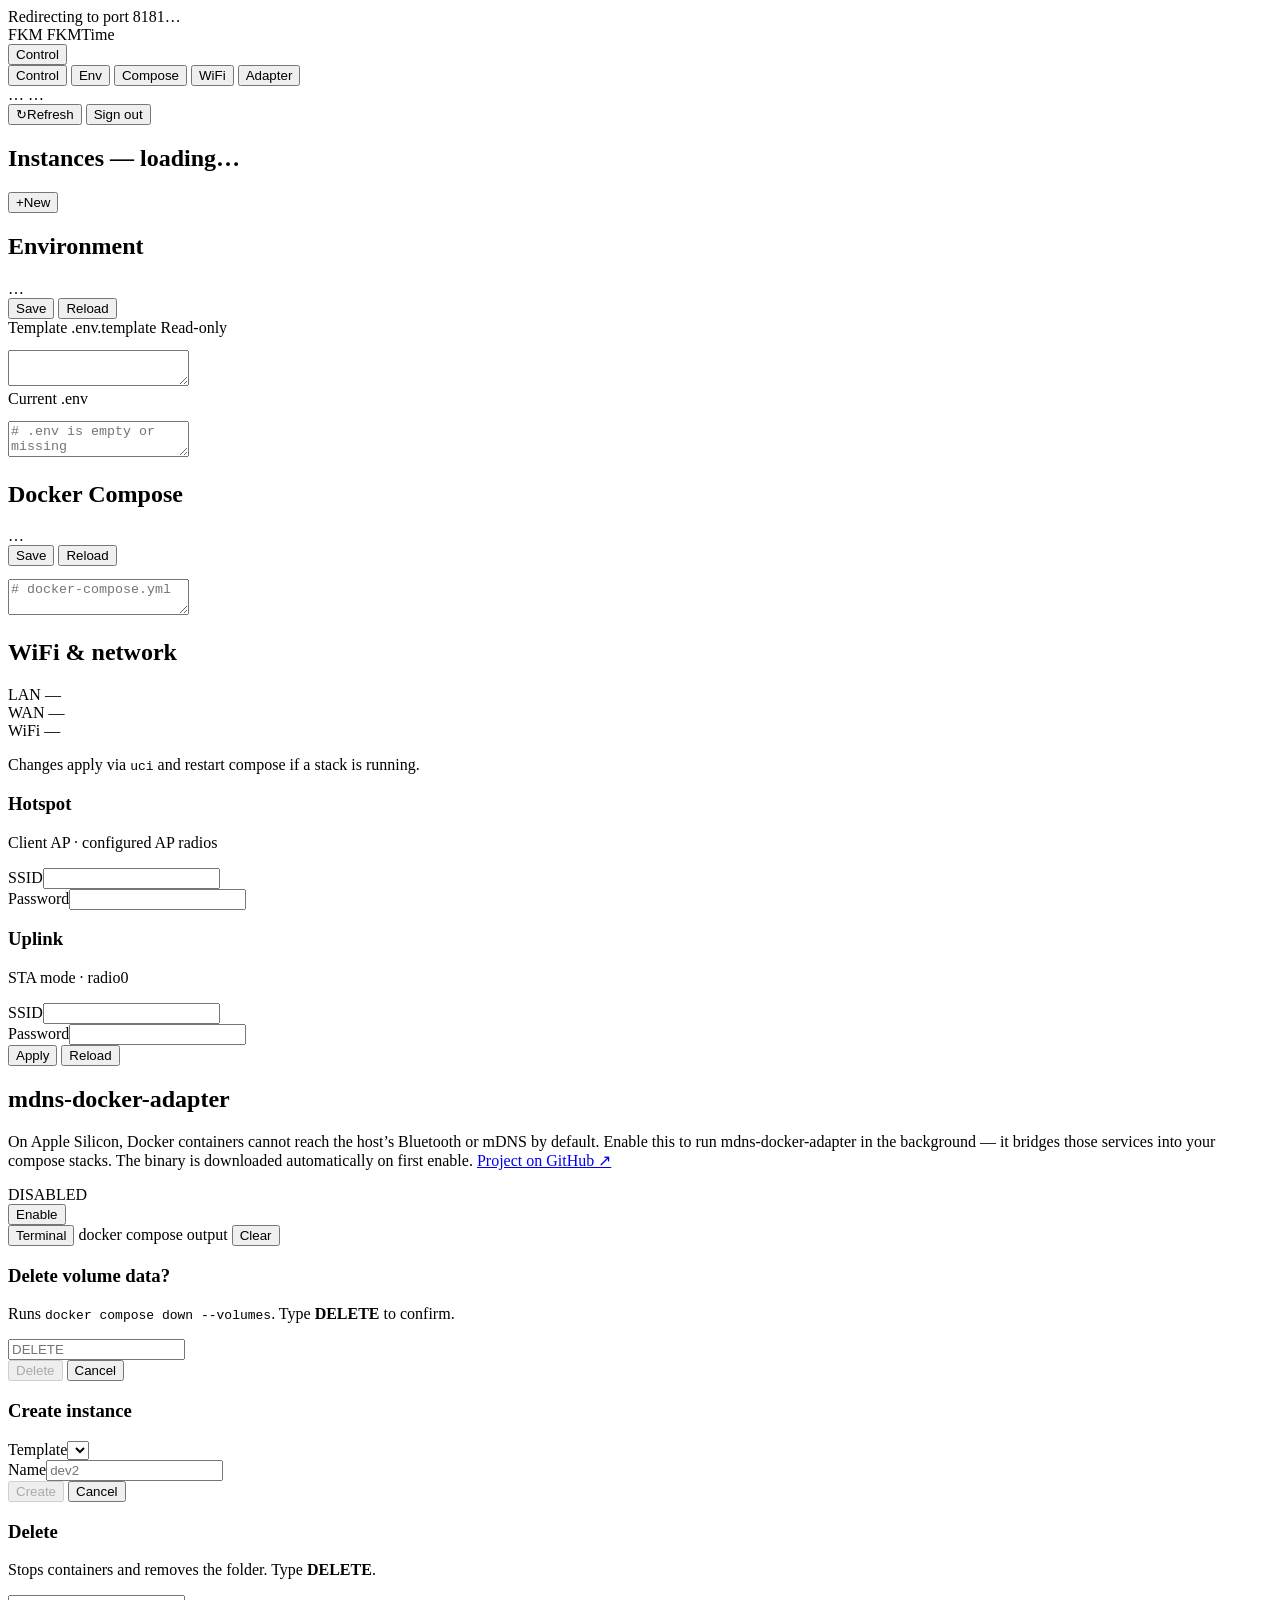
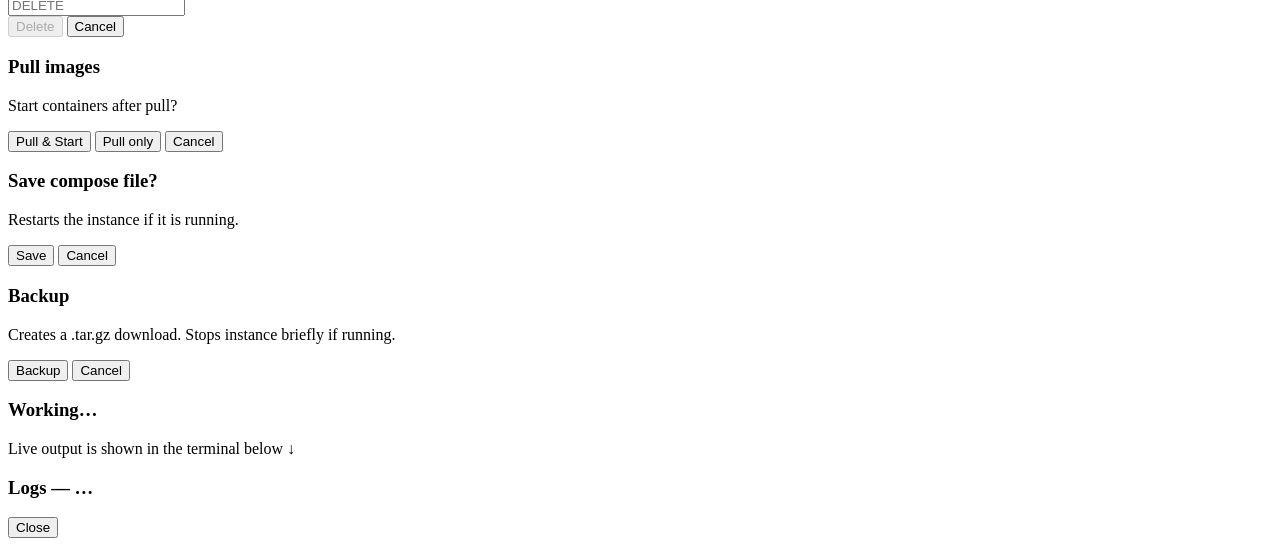
==== commit d02eb2d8: "feat: detect radios present for ap" ====
--- a/fim/web/templates/index.html
+++ b/fim/web/templates/index.html
@@ -134,7 +134,7 @@
           <div class="form-grid">
             <section class="form-section">
               <h3 class="form-section-title">Hotspot</h3>
-              <p class="form-section-desc">Client AP · radio1 / radio2</p>
+              <p class="form-section-desc">Client AP · configured AP radios</p>
               <div class="field"><label for="hs-ssid">SSID</label><input type="text" id="hs-ssid" autocomplete="off"></div>
               <div class="field"><label for="hs-psk">Password</label><input type="password" id="hs-psk" autocomplete="off"></div>
             </section>
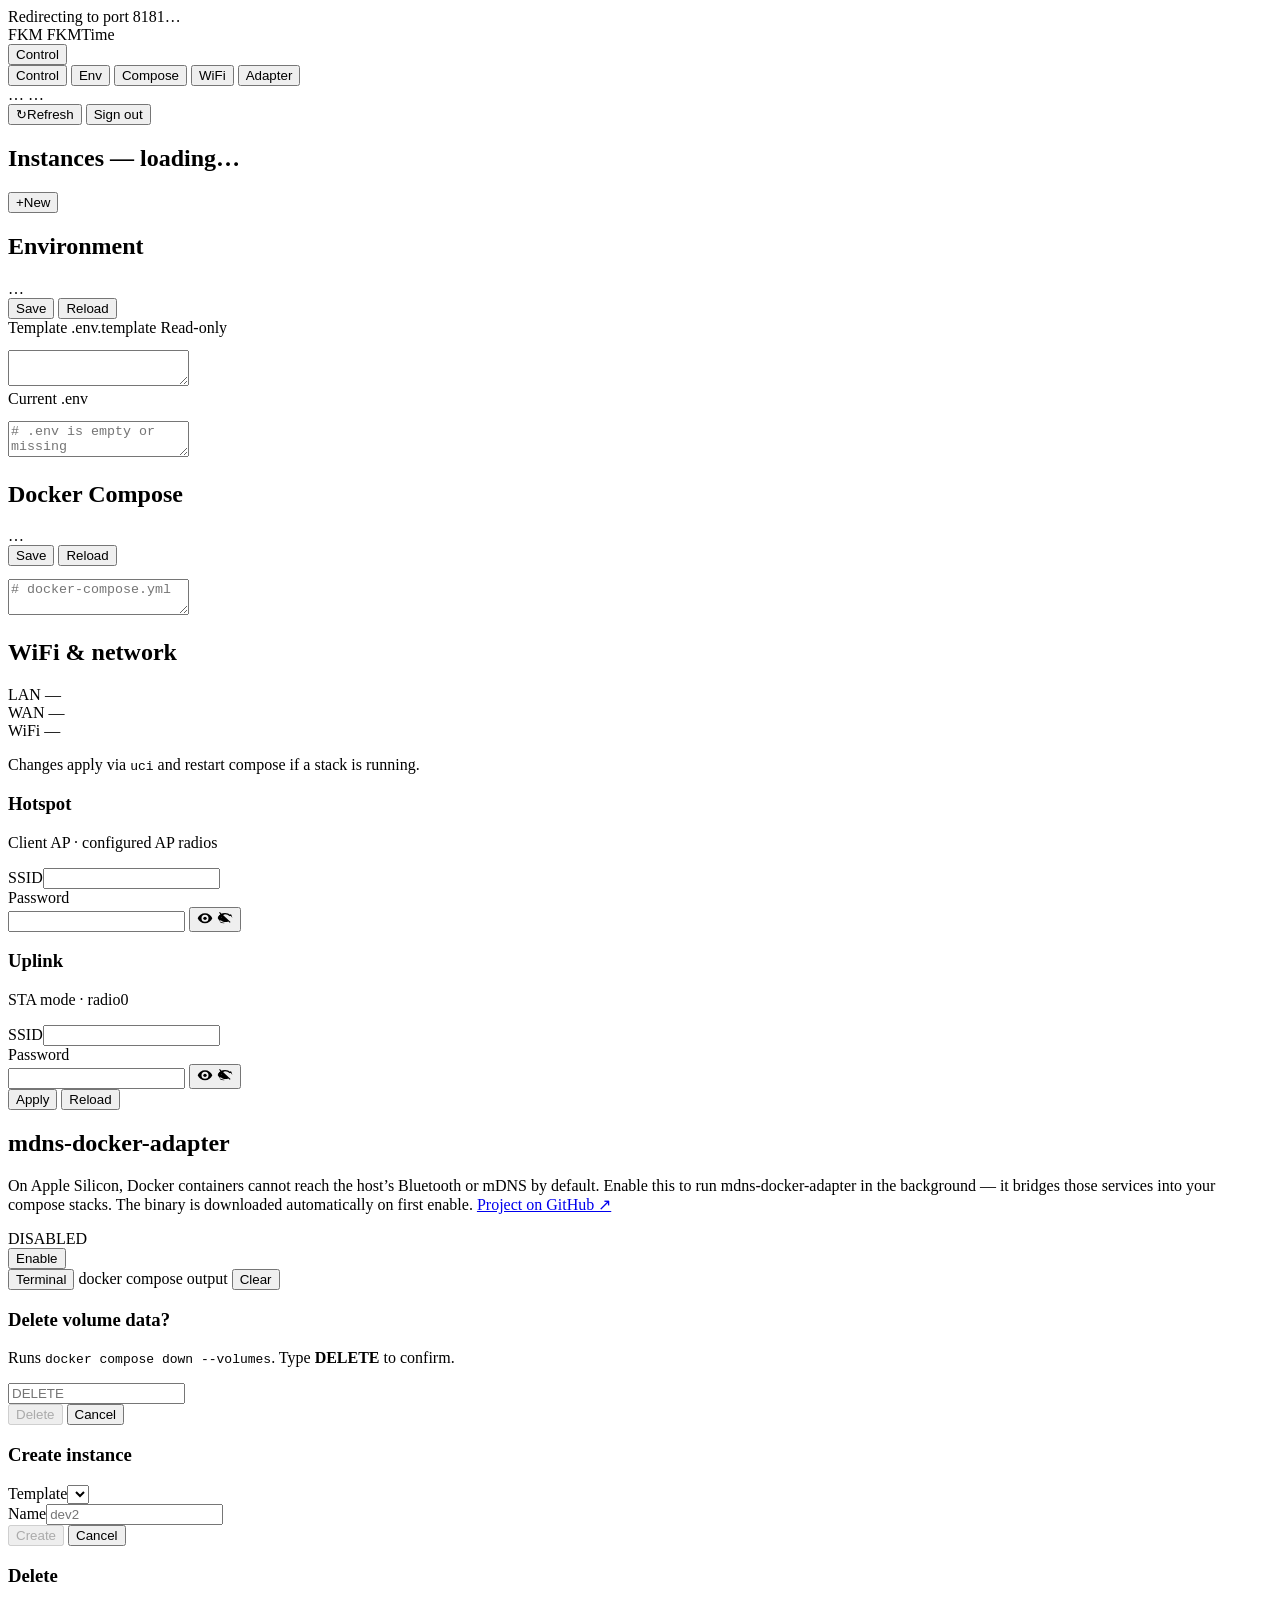
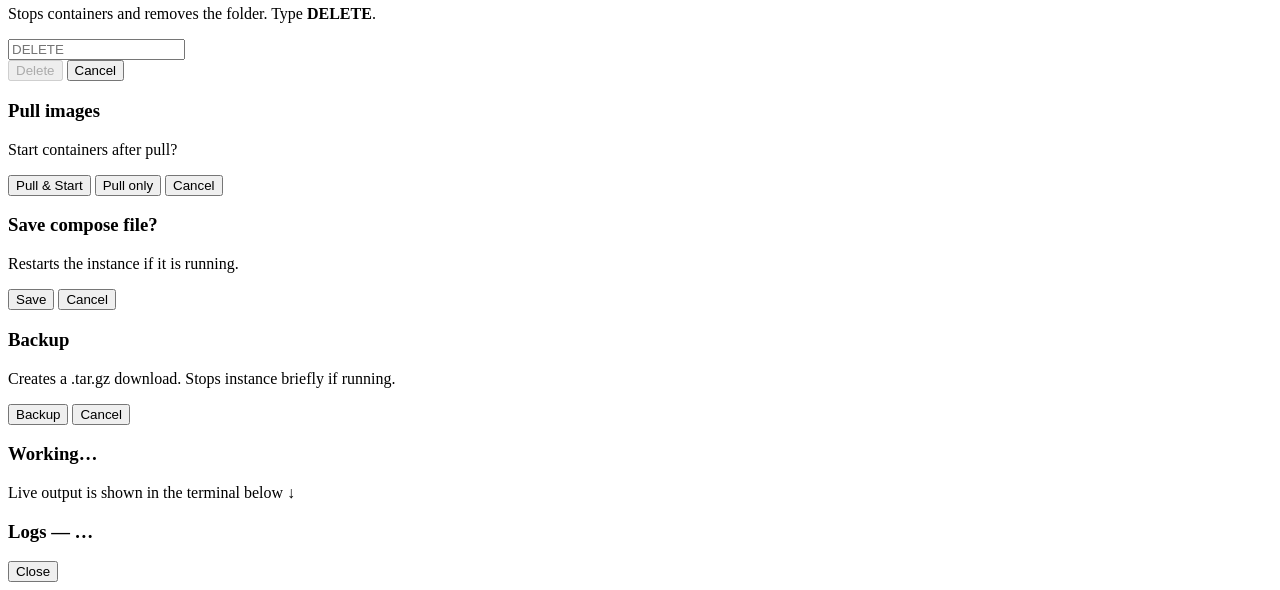
==== commit b9f71192: "feat: password preview button" ====
--- a/fim/web/templates/index.html
+++ b/fim/web/templates/index.html
@@ -136,13 +136,29 @@
               <h3 class="form-section-title">Hotspot</h3>
               <p class="form-section-desc">Client AP · configured AP radios</p>
               <div class="field"><label for="hs-ssid">SSID</label><input type="text" id="hs-ssid" autocomplete="off"></div>
-              <div class="field"><label for="hs-psk">Password</label><input type="password" id="hs-psk" autocomplete="off"></div>
+              <div class="field"><label for="hs-psk">Password</label>
+                <div class="password-field">
+                  <input type="password" id="hs-psk" autocomplete="off">
+                  <button type="button" class="password-toggle" aria-label="Show password" aria-pressed="false" onclick="togglePasswordVisibility('hs-psk', this)">
+                    <svg class="password-toggle-icon password-toggle-icon--show" viewBox="0 0 24 24" width="16" height="16" aria-hidden="true"><path fill="currentColor" d="M12 5C7 5 2.73 8.11 1 12.5c1.73 4.39 6 7.5 11 7.5s9.27-3.11 11-7.5C21.27 8.11 17 5 12 5zm0 12.5A5 5 0 1 1 12 7a5 5 0 0 1 0 10.5z"/><circle fill="currentColor" cx="12" cy="12.5" r="2.5"/></svg>
+                    <svg class="password-toggle-icon password-toggle-icon--hide" viewBox="0 0 24 24" width="16" height="16" aria-hidden="true"><path fill="currentColor" d="M12 6.5c2.76 0 5.26 1.12 7.06 2.92l1.42-1.42A11.93 11.93 0 0 0 12 4.5C7 4.5 2.73 7.61 1 12c.69 1.74 1.86 3.25 3.33 4.37l1.48-1.48A8.94 8.94 0 0 1 12 6.5zM3.71 17.29l1.42 1.42A11.93 11.93 0 0 0 12 19.5c5 0 9.27-3.11 11-7.5a11.8 11.8 0 0 0-3.57-4.64l1.42-1.42A13.8 13.8 0 0 1 23 12c-1.73 4.39-6 7.5-11 7.5a13.7 13.7 0 0 1-6.29-1.71z"/><path fill="currentColor" d="M4.22 3.11 3.11 4.22l2.05 2.05C3.56 7.3 2.39 8.81 1.7 10.55 3.43 14.94 7.7 18.05 12.7 18.05c1.55 0 3.03-.35 4.35-.97l2.17 2.17 1.11-1.11L4.22 3.11zM12.7 16.55c-3.31 0-6.2-2.01-7.45-4.88l1.52-1.52a5 5 0 0 0 6.93 6.93l1.52-1.52c-.82.97-1.9 1.72-3.12 2.14-.47.17-.97.25-1.4.25z"/></svg>
+                  </button>
+                </div>
+              </div>
             </section>
             <section class="form-section">
               <h3 class="form-section-title">Uplink</h3>
               <p class="form-section-desc">STA mode · radio0</p>
               <div class="field"><label for="sta-ssid">SSID</label><input type="text" id="sta-ssid" autocomplete="off"></div>
-              <div class="field"><label for="sta-psk">Password</label><input type="password" id="sta-psk" autocomplete="off"></div>
+              <div class="field"><label for="sta-psk">Password</label>
+                <div class="password-field">
+                  <input type="password" id="sta-psk" autocomplete="off">
+                  <button type="button" class="password-toggle" aria-label="Show password" aria-pressed="false" onclick="togglePasswordVisibility('sta-psk', this)">
+                    <svg class="password-toggle-icon password-toggle-icon--show" viewBox="0 0 24 24" width="16" height="16" aria-hidden="true"><path fill="currentColor" d="M12 5C7 5 2.73 8.11 1 12.5c1.73 4.39 6 7.5 11 7.5s9.27-3.11 11-7.5C21.27 8.11 17 5 12 5zm0 12.5A5 5 0 1 1 12 7a5 5 0 0 1 0 10.5z"/><circle fill="currentColor" cx="12" cy="12.5" r="2.5"/></svg>
+                    <svg class="password-toggle-icon password-toggle-icon--hide" viewBox="0 0 24 24" width="16" height="16" aria-hidden="true"><path fill="currentColor" d="M12 6.5c2.76 0 5.26 1.12 7.06 2.92l1.42-1.42A11.93 11.93 0 0 0 12 4.5C7 4.5 2.73 7.61 1 12c.69 1.74 1.86 3.25 3.33 4.37l1.48-1.48A8.94 8.94 0 0 1 12 6.5zM3.71 17.29l1.42 1.42A11.93 11.93 0 0 0 12 19.5c5 0 9.27-3.11 11-7.5a11.8 11.8 0 0 0-3.57-4.64l1.42-1.42A13.8 13.8 0 0 1 23 12c-1.73 4.39-6 7.5-11 7.5a13.7 13.7 0 0 1-6.29-1.71z"/><path fill="currentColor" d="M4.22 3.11 3.11 4.22l2.05 2.05C3.56 7.3 2.39 8.81 1.7 10.55 3.43 14.94 7.7 18.05 12.7 18.05c1.55 0 3.03-.35 4.35-.97l2.17 2.17 1.11-1.11L4.22 3.11zM12.7 16.55c-3.31 0-6.2-2.01-7.45-4.88l1.52-1.52a5 5 0 0 0 6.93 6.93l1.52-1.52c-.82.97-1.9 1.72-3.12 2.14-.47.17-.97.25-1.4.25z"/></svg>
+                  </button>
+                </div>
+              </div>
             </section>
           </div>
           <footer class="card-foot">
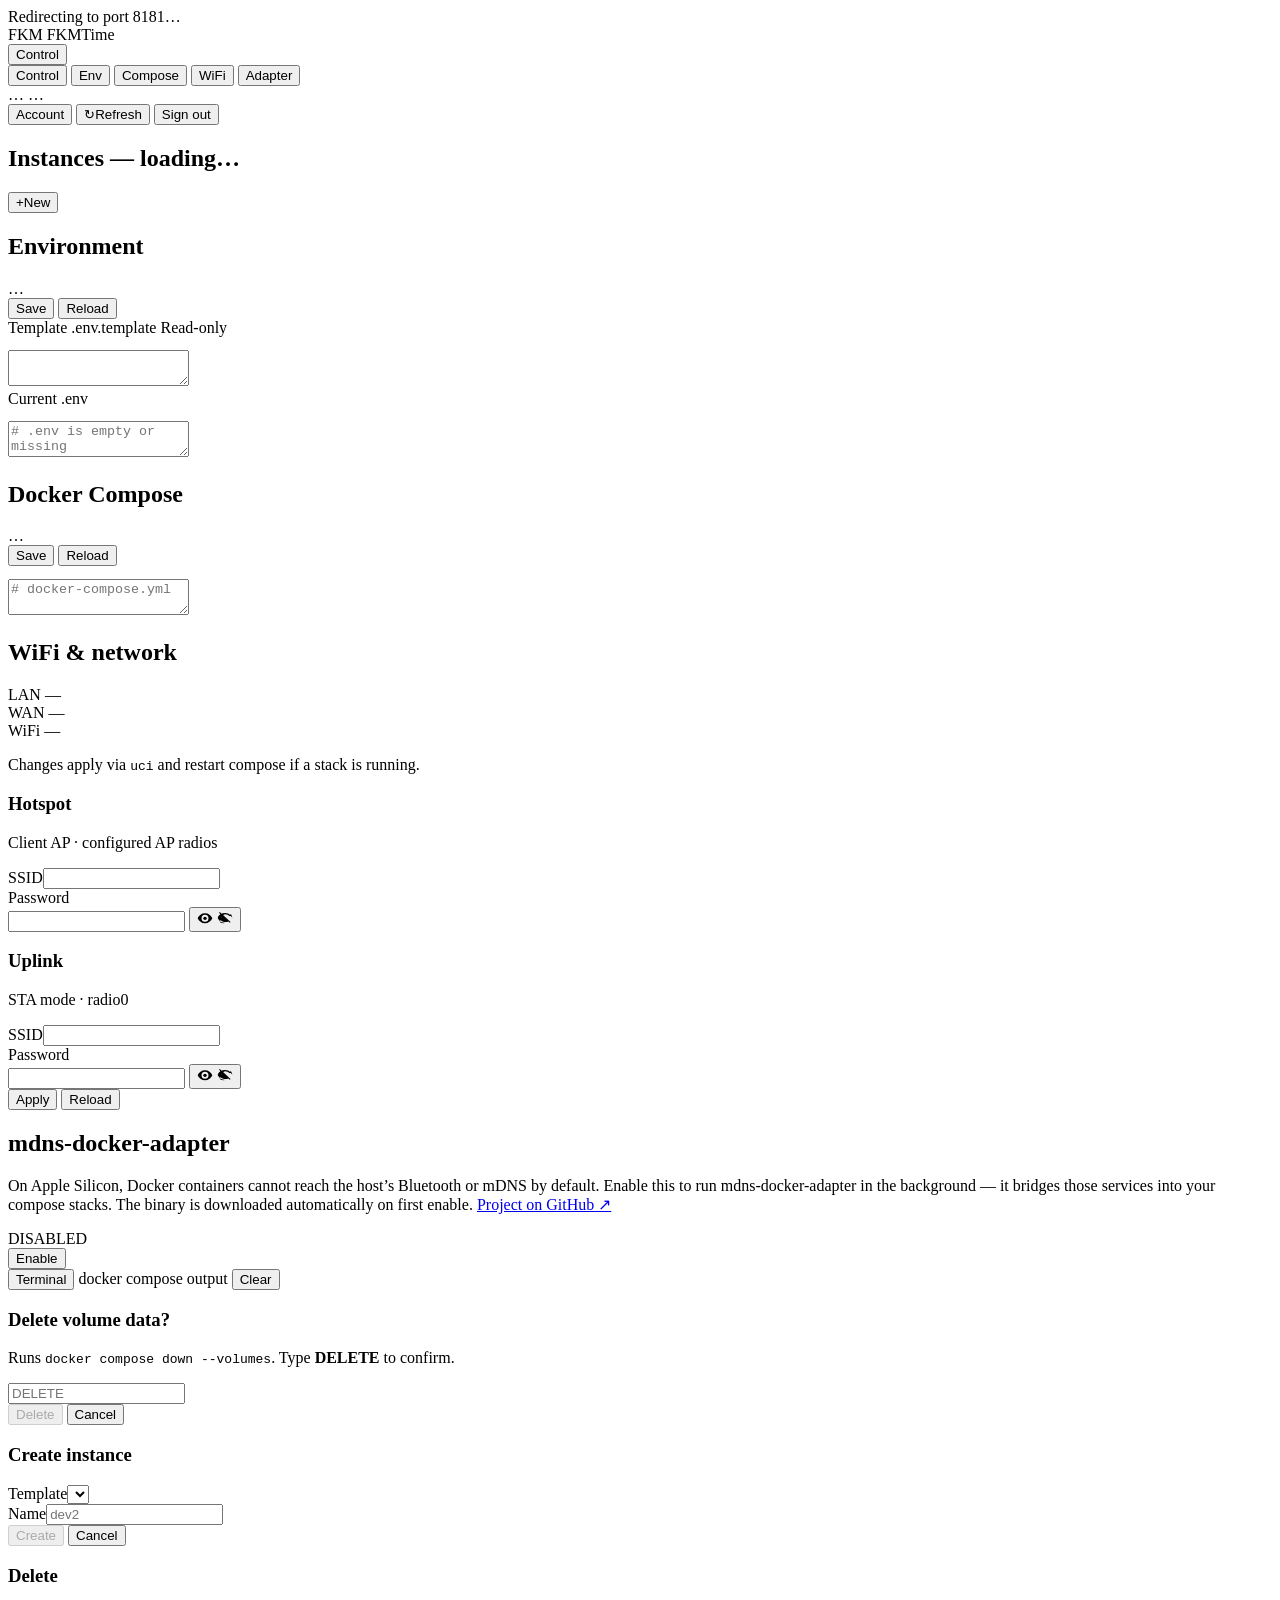
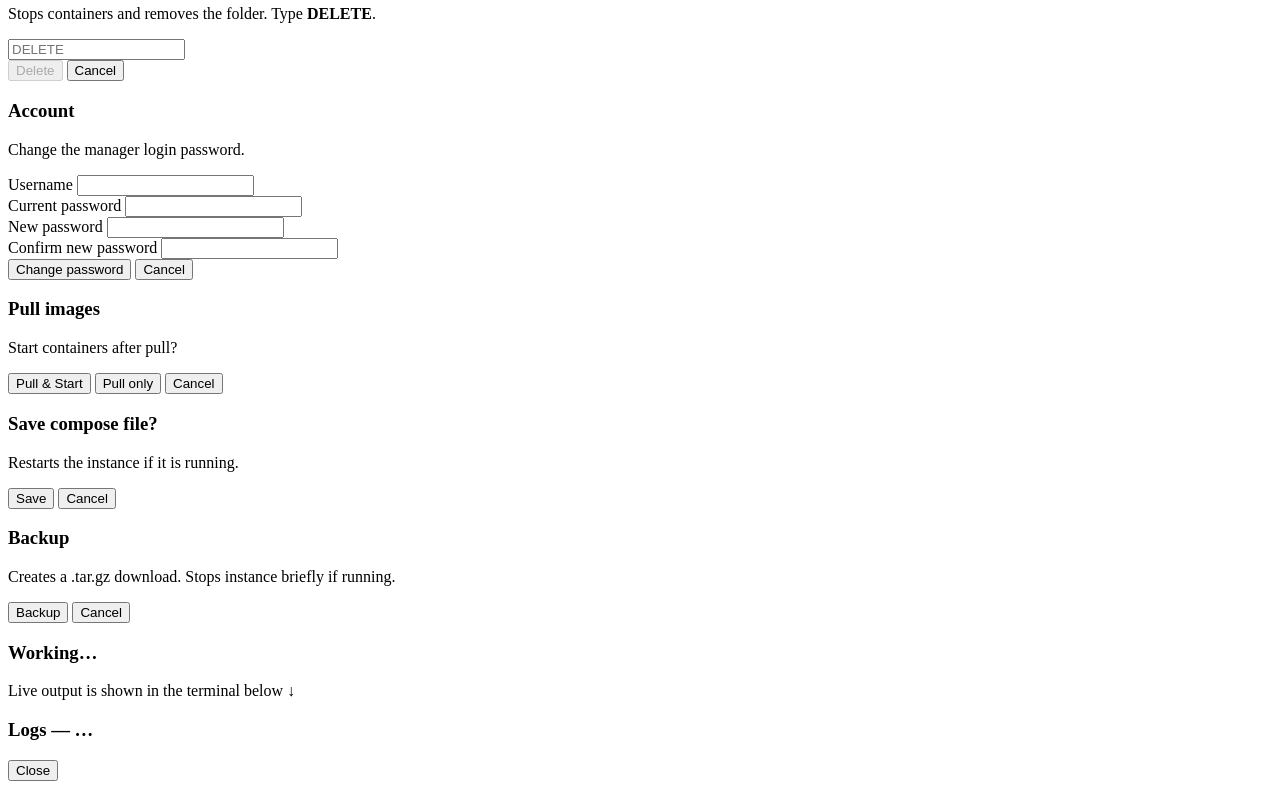
==== commit eee4baec: "feat: openwrt better login flow" ====
--- a/fim/web/templates/index.html
+++ b/fim/web/templates/index.html
@@ -33,6 +33,7 @@
         <span id="hdr-status" class="pill">…</span>
       </div>
       <div class="topbar-actions">
+        <button type="button" class="btn btn-sm btn-ghost btn-labeled" onclick="showAccountModal()" title="Account" aria-label="Account"><span class="btn-lbl">Account</span></button>
         <button type="button" class="btn btn-sm btn-ghost btn-labeled" onclick="refreshAll()" title="Refresh" aria-label="Refresh"><span class="btn-ico" aria-hidden="true">↻</span><span class="btn-lbl">Refresh</span></button>
         <button type="button" class="btn btn-sm btn-ghost btn-labeled" onclick="logout()" title="Sign out" aria-label="Sign out"><span class="btn-lbl">Sign out</span></button>
       </div>
@@ -250,6 +251,34 @@
   </div>
 </div>
 
+<div id="account-modal-overlay" class="modal-overlay">
+  <div class="modal">
+    <h3>Account</h3>
+    <p id="account-modal-desc">Change the manager login password.</p>
+    <div class="field">
+      <label for="account-username">Username</label>
+      <input type="text" id="account-username" readonly>
+    </div>
+    <div class="field">
+      <label for="account-current">Current password</label>
+      <input type="password" id="account-current" autocomplete="current-password">
+    </div>
+    <div class="field">
+      <label for="account-new">New password</label>
+      <input type="password" id="account-new" autocomplete="new-password">
+    </div>
+    <div class="field">
+      <label for="account-confirm">Confirm new password</label>
+      <input type="password" id="account-confirm" autocomplete="new-password" onkeydown="if(event.key==='Enter')confirmAccountPassword()">
+    </div>
+    <div class="modal-actions">
+      <button type="button" class="btn" onclick="confirmAccountPassword()">Change password</button>
+      <button type="button" class="btn btn-ghost" onclick="closeAccountModal()">Cancel</button>
+    </div>
+    <span id="account-msg" class="form-msg" role="status"></span>
+  </div>
+</div>
+
 <div id="pull-modal-overlay" class="modal-overlay">
   <div class="modal">
     <h3 style="color:var(--accent)">Pull images</h3>
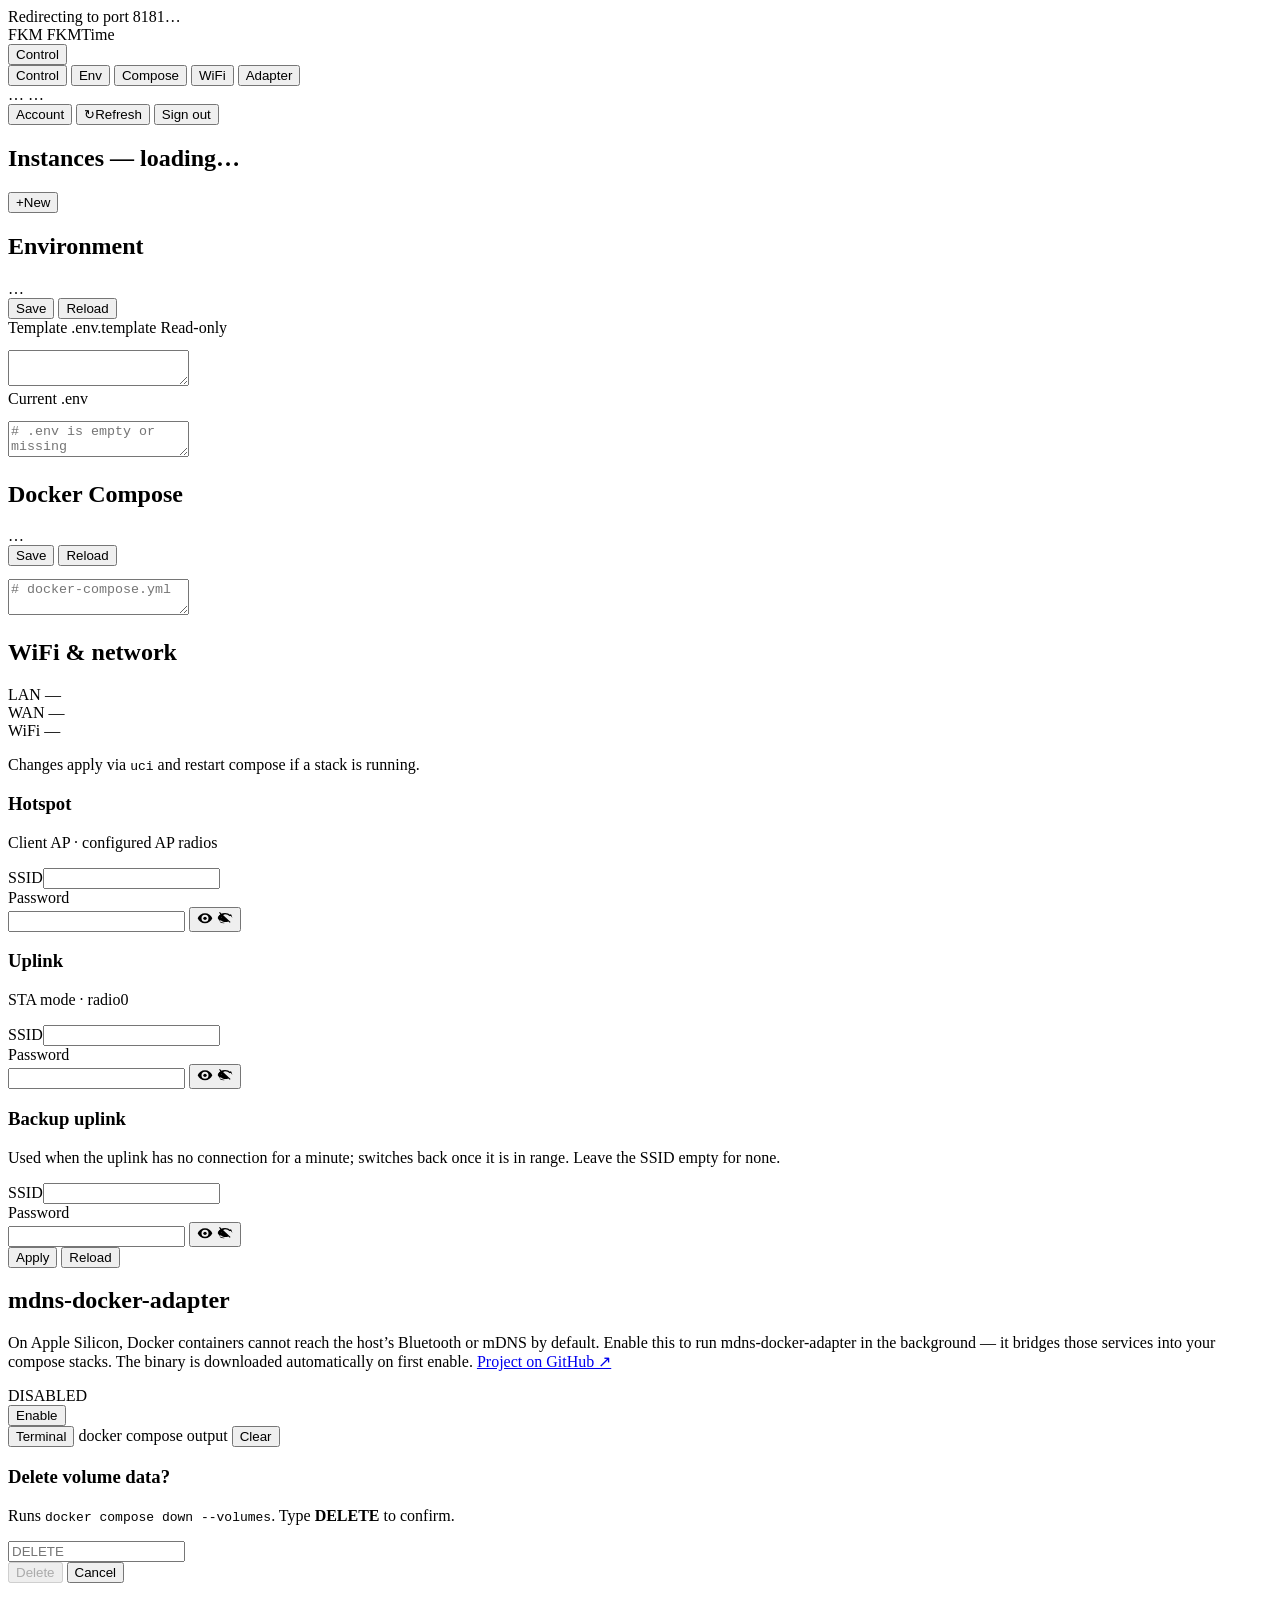
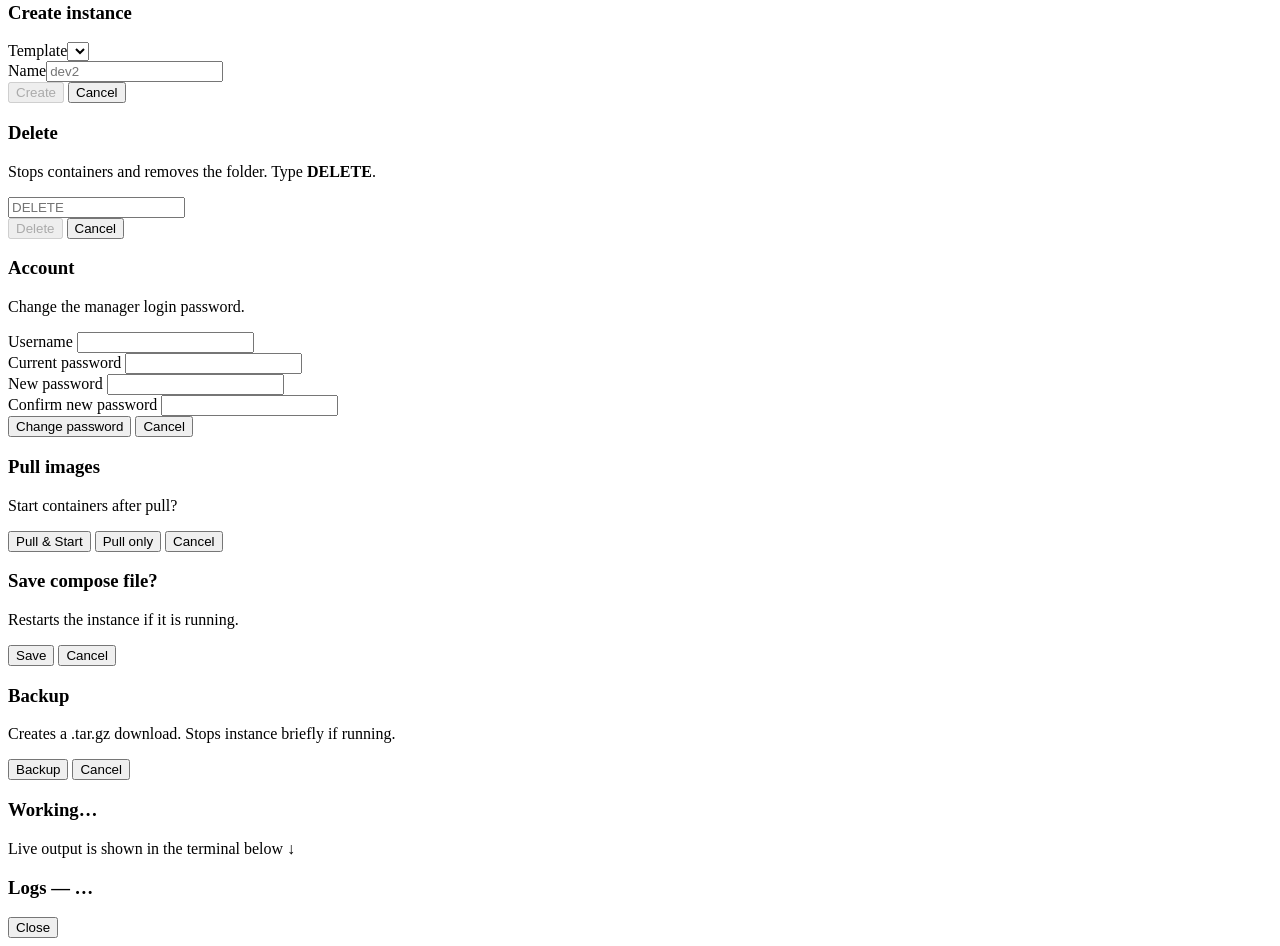
==== commit 28b33836: "feat: fail the Wi-Fi uplink over to a backup network OpenWrt points its client interface (default_ra" ====
--- a/fim/web/templates/index.html
+++ b/fim/web/templates/index.html
@@ -148,13 +148,27 @@
               </div>
             </section>
             <section class="form-section">
-              <h3 class="form-section-title">Uplink</h3>
+              <h3 class="form-section-title">Uplink <span class="pill pill-on" id="uplink-primary-pill" hidden>IN USE</span></h3>
               <p class="form-section-desc">STA mode · radio0</p>
               <div class="field"><label for="sta-ssid">SSID</label><input type="text" id="sta-ssid" autocomplete="off"></div>
               <div class="field"><label for="sta-psk">Password</label>
                 <div class="password-field">
                   <input type="password" id="sta-psk" autocomplete="off">
                   <button type="button" class="password-toggle" aria-label="Show password" aria-pressed="false" onclick="togglePasswordVisibility('sta-psk', this)">
+                    <svg class="password-toggle-icon password-toggle-icon--show" viewBox="0 0 24 24" width="16" height="16" aria-hidden="true"><path fill="currentColor" d="M12 5C7 5 2.73 8.11 1 12.5c1.73 4.39 6 7.5 11 7.5s9.27-3.11 11-7.5C21.27 8.11 17 5 12 5zm0 12.5A5 5 0 1 1 12 7a5 5 0 0 1 0 10.5z"/><circle fill="currentColor" cx="12" cy="12.5" r="2.5"/></svg>
+                    <svg class="password-toggle-icon password-toggle-icon--hide" viewBox="0 0 24 24" width="16" height="16" aria-hidden="true"><path fill="currentColor" d="M12 6.5c2.76 0 5.26 1.12 7.06 2.92l1.42-1.42A11.93 11.93 0 0 0 12 4.5C7 4.5 2.73 7.61 1 12c.69 1.74 1.86 3.25 3.33 4.37l1.48-1.48A8.94 8.94 0 0 1 12 6.5zM3.71 17.29l1.42 1.42A11.93 11.93 0 0 0 12 19.5c5 0 9.27-3.11 11-7.5a11.8 11.8 0 0 0-3.57-4.64l1.42-1.42A13.8 13.8 0 0 1 23 12c-1.73 4.39-6 7.5-11 7.5a13.7 13.7 0 0 1-6.29-1.71z"/><path fill="currentColor" d="M4.22 3.11 3.11 4.22l2.05 2.05C3.56 7.3 2.39 8.81 1.7 10.55 3.43 14.94 7.7 18.05 12.7 18.05c1.55 0 3.03-.35 4.35-.97l2.17 2.17 1.11-1.11L4.22 3.11zM12.7 16.55c-3.31 0-6.2-2.01-7.45-4.88l1.52-1.52a5 5 0 0 0 6.93 6.93l1.52-1.52c-.82.97-1.9 1.72-3.12 2.14-.47.17-.97.25-1.4.25z"/></svg>
+                  </button>
+                </div>
+              </div>
+            </section>
+            <section class="form-section">
+              <h3 class="form-section-title">Backup uplink <span class="pill pill-on" id="uplink-backup-pill" hidden>IN USE</span></h3>
+              <p class="form-section-desc">Used when the uplink has no connection for a minute; switches back once it is in range. Leave the SSID empty for none.</p>
+              <div class="field"><label for="backup-ssid">SSID</label><input type="text" id="backup-ssid" autocomplete="off"></div>
+              <div class="field"><label for="backup-psk">Password</label>
+                <div class="password-field">
+                  <input type="password" id="backup-psk" autocomplete="off">
+                  <button type="button" class="password-toggle" aria-label="Show password" aria-pressed="false" onclick="togglePasswordVisibility('backup-psk', this)">
                     <svg class="password-toggle-icon password-toggle-icon--show" viewBox="0 0 24 24" width="16" height="16" aria-hidden="true"><path fill="currentColor" d="M12 5C7 5 2.73 8.11 1 12.5c1.73 4.39 6 7.5 11 7.5s9.27-3.11 11-7.5C21.27 8.11 17 5 12 5zm0 12.5A5 5 0 1 1 12 7a5 5 0 0 1 0 10.5z"/><circle fill="currentColor" cx="12" cy="12.5" r="2.5"/></svg>
                     <svg class="password-toggle-icon password-toggle-icon--hide" viewBox="0 0 24 24" width="16" height="16" aria-hidden="true"><path fill="currentColor" d="M12 6.5c2.76 0 5.26 1.12 7.06 2.92l1.42-1.42A11.93 11.93 0 0 0 12 4.5C7 4.5 2.73 7.61 1 12c.69 1.74 1.86 3.25 3.33 4.37l1.48-1.48A8.94 8.94 0 0 1 12 6.5zM3.71 17.29l1.42 1.42A11.93 11.93 0 0 0 12 19.5c5 0 9.27-3.11 11-7.5a11.8 11.8 0 0 0-3.57-4.64l1.42-1.42A13.8 13.8 0 0 1 23 12c-1.73 4.39-6 7.5-11 7.5a13.7 13.7 0 0 1-6.29-1.71z"/><path fill="currentColor" d="M4.22 3.11 3.11 4.22l2.05 2.05C3.56 7.3 2.39 8.81 1.7 10.55 3.43 14.94 7.7 18.05 12.7 18.05c1.55 0 3.03-.35 4.35-.97l2.17 2.17 1.11-1.11L4.22 3.11zM12.7 16.55c-3.31 0-6.2-2.01-7.45-4.88l1.52-1.52a5 5 0 0 0 6.93 6.93l1.52-1.52c-.82.97-1.9 1.72-3.12 2.14-.47.17-.97.25-1.4.25z"/></svg>
                   </button>
